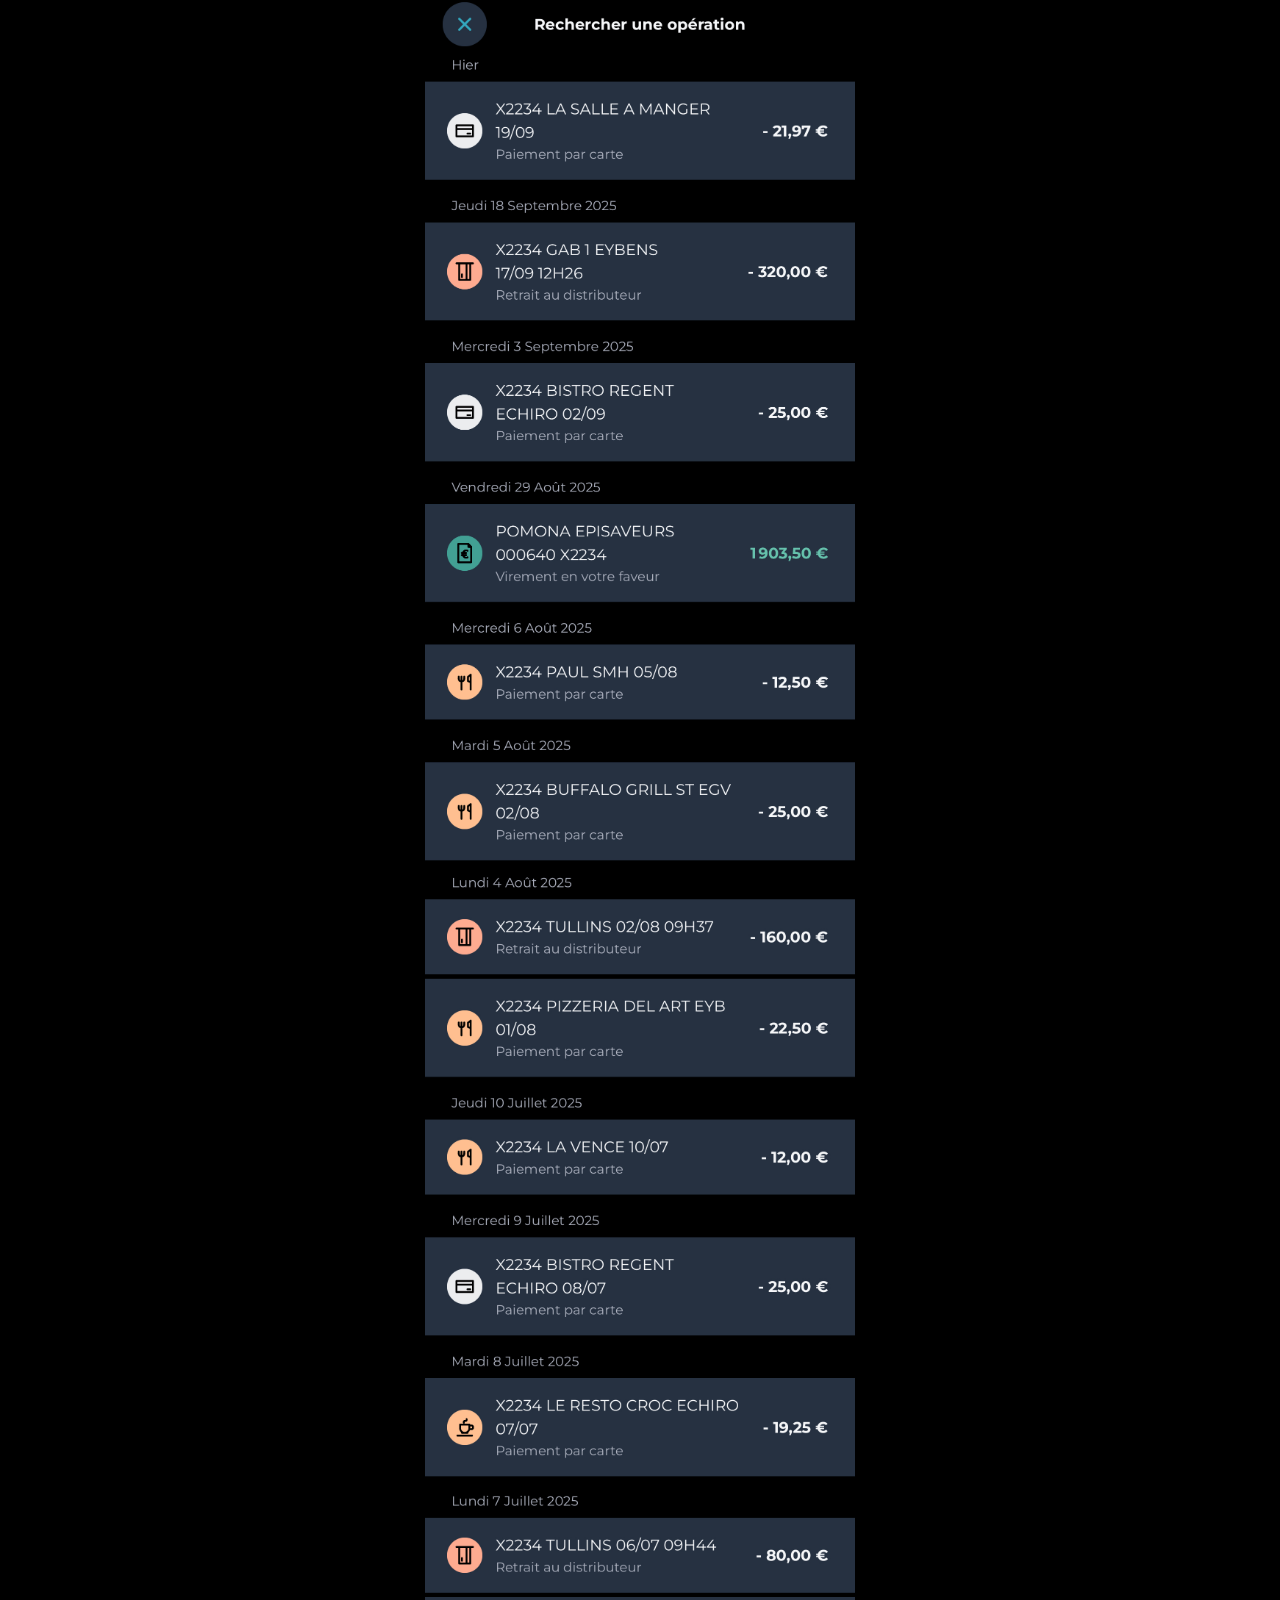
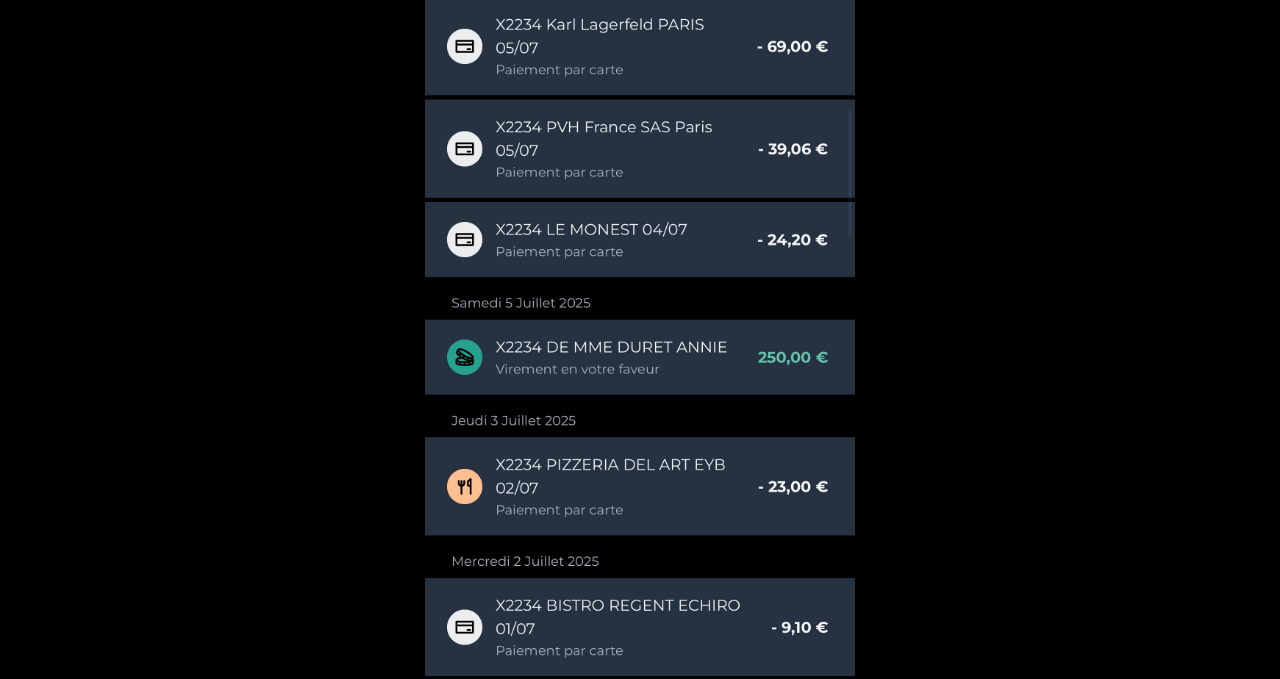
==== depot.html @ c1acdda5 "Rename depot to depot.html" ====
<!DOCTYPE html>
<html lang="fr">
<head>
  <meta charset="UTF-8" />
  <meta name="viewport" content="width=device-width, initial-scale=1.0" />
  <title>Compte de Dépôt</title>
  <link rel="stylesheet" href="style.css" />
</head>
<body>
  <main>
    <section class="image-block">
      <img src="images/depot1.png" alt="Dépôt 1" class="full-image" />
    </section>

    <section class="image-block">
      <img src="images/depot2.png" alt="Dépôt 2" class="full-image" />
    </section>

    <section class="image-block">
      <img src="images/depot3.png" alt="Dépôt 3" class="full-image" />
    </section>
  </main>
</body>
</html>
---- style.css ----
/* === Style global === */
body {
  margin: 0;
  padding: 0;
  background-color: #000;
}

main {
  display: flex;
  flex-direction: column;
  align-items: center;
}

/* === Bloc image === */
.image-container,
.image-block {
  width: 100%;
  max-width: 430px; /* largeur iPhone 14 */
  margin: 0;
  padding: 0;
  position: relative;
}

.full-image {
  width: 100%;
  height: auto;
  display: block;
  margin: 0;
  padding: 0;
  border: none;
}

/* === Zone cliquable sur "Épargne" === */
.click-zone {
  position: absolute;
  top: 50px;       /* distance du haut */
  left: 140px;     /* distance du bord gauche (33% de 430px) */
  width: 80px;     /* largeur du mot */
  height: 40px;    /* hauteur du mot */
  z-index: 2;
}

/* Zone sur "Compte de Dépôt" */
.click-zone.depot {
  position: absolute;
  top: 130px;   /* ajuste selon la position du bloc "Compte de Dépôt" */
  left: 20px;
  width: 390px;
  height: 80px;
  z-index: 2;
}

/* === Zone cliquable sur "Comptes" dans epargne.png === */
.click-zone.comptes {
  position: absolute;
  top: 50px;     /* ajuste selon la position du mot "Comptes" */
  left: 15px;    /* distance du bord gauche */
  width: 80px;   /* largeur du mot */
  height: 40px;  /* hauteur du mot */
  z-index: 2;
}
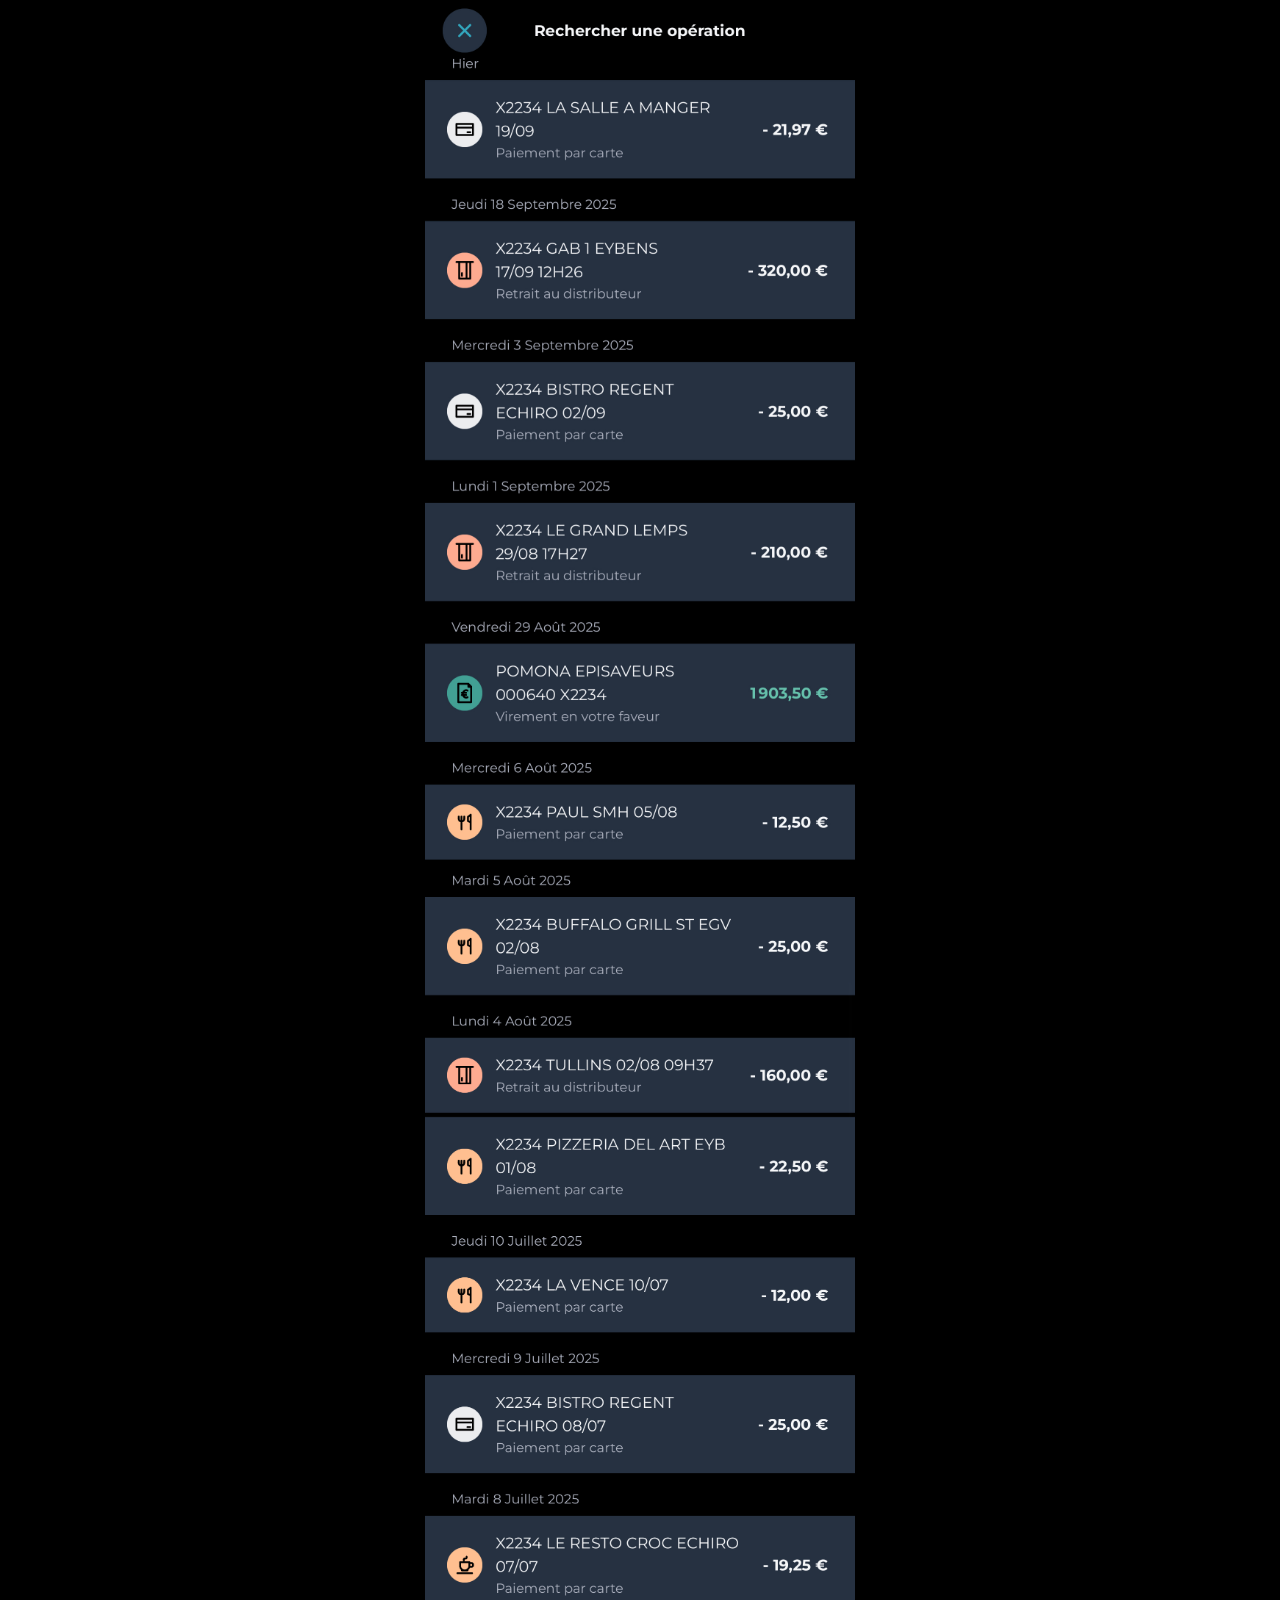
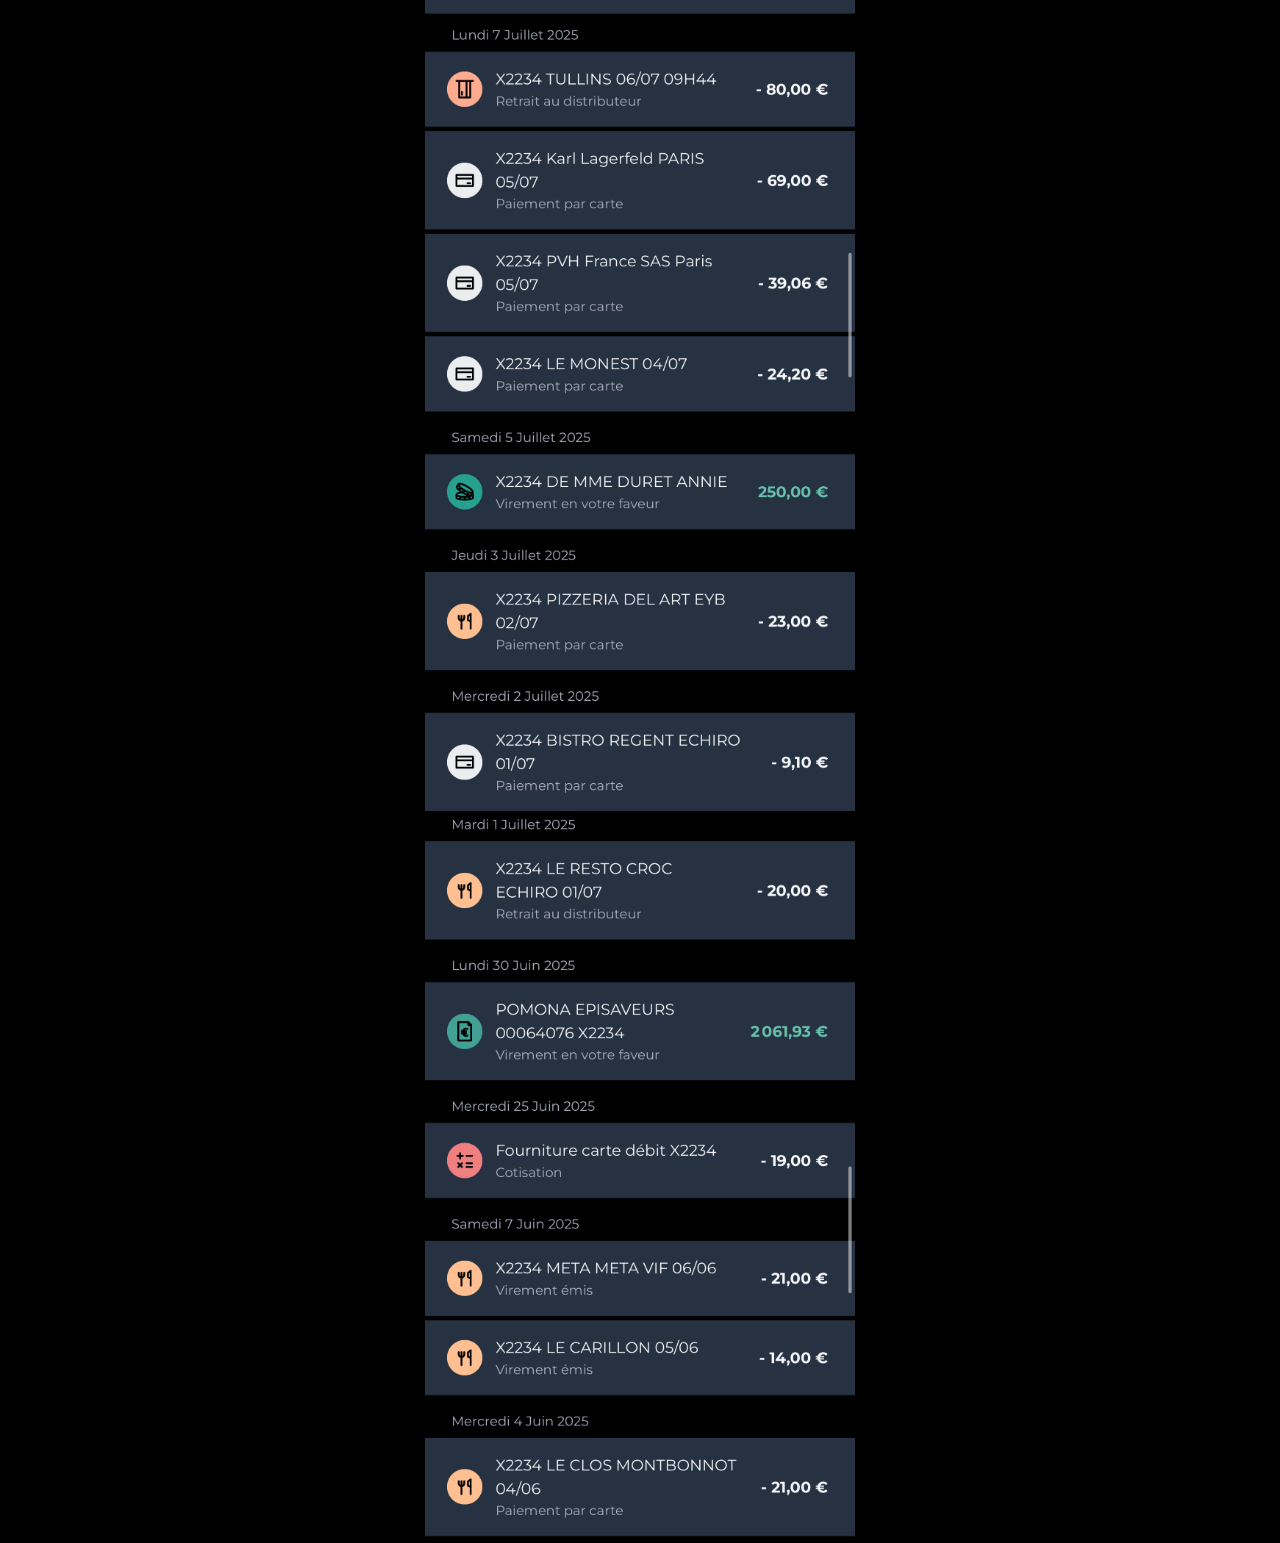
==== commit d5786770: "Update depot.html" ====
--- a/depot.html
+++ b/depot.html
@@ -19,6 +19,11 @@
     <section class="image-block">
       <img src="images/depot3.png" alt="Dépôt 3" class="full-image" />
     </section>
+
+    <section class="image-block">
+      <img src="images/depot4.png" alt="Dépôt 4" class="full-image" />
+    </section>
+    
   </main>
 </body>
 </html>
--- a/style.css
+++ b/style.css
@@ -33,7 +33,7 @@
 /* === Zone cliquable sur "Épargne" === */
 .click-zone {
   position: absolute;
-  top: 50px;       /* distance du haut */
+  top: 55px;       /* distance du haut */
   left: 140px;     /* distance du bord gauche (33% de 430px) */
   width: 80px;     /* largeur du mot */
   height: 40px;    /* hauteur du mot */
@@ -43,7 +43,7 @@
 /* Zone sur "Compte de Dépôt" */
 .click-zone.depot {
   position: absolute;
-  top: 130px;   /* ajuste selon la position du bloc "Compte de Dépôt" */
+  top: 140px;   /* ajuste selon la position du bloc "Compte de Dépôt" */
   left: 20px;
   width: 390px;
   height: 80px;
@@ -53,7 +53,7 @@
 /* === Zone cliquable sur "Comptes" dans epargne.png === */
 .click-zone.comptes {
   position: absolute;
-  top: 50px;     /* ajuste selon la position du mot "Comptes" */
+  top: 55px;     /* ajuste selon la position du mot "Comptes" */
   left: 15px;    /* distance du bord gauche */
   width: 80px;   /* largeur du mot */
   height: 40px;  /* hauteur du mot */
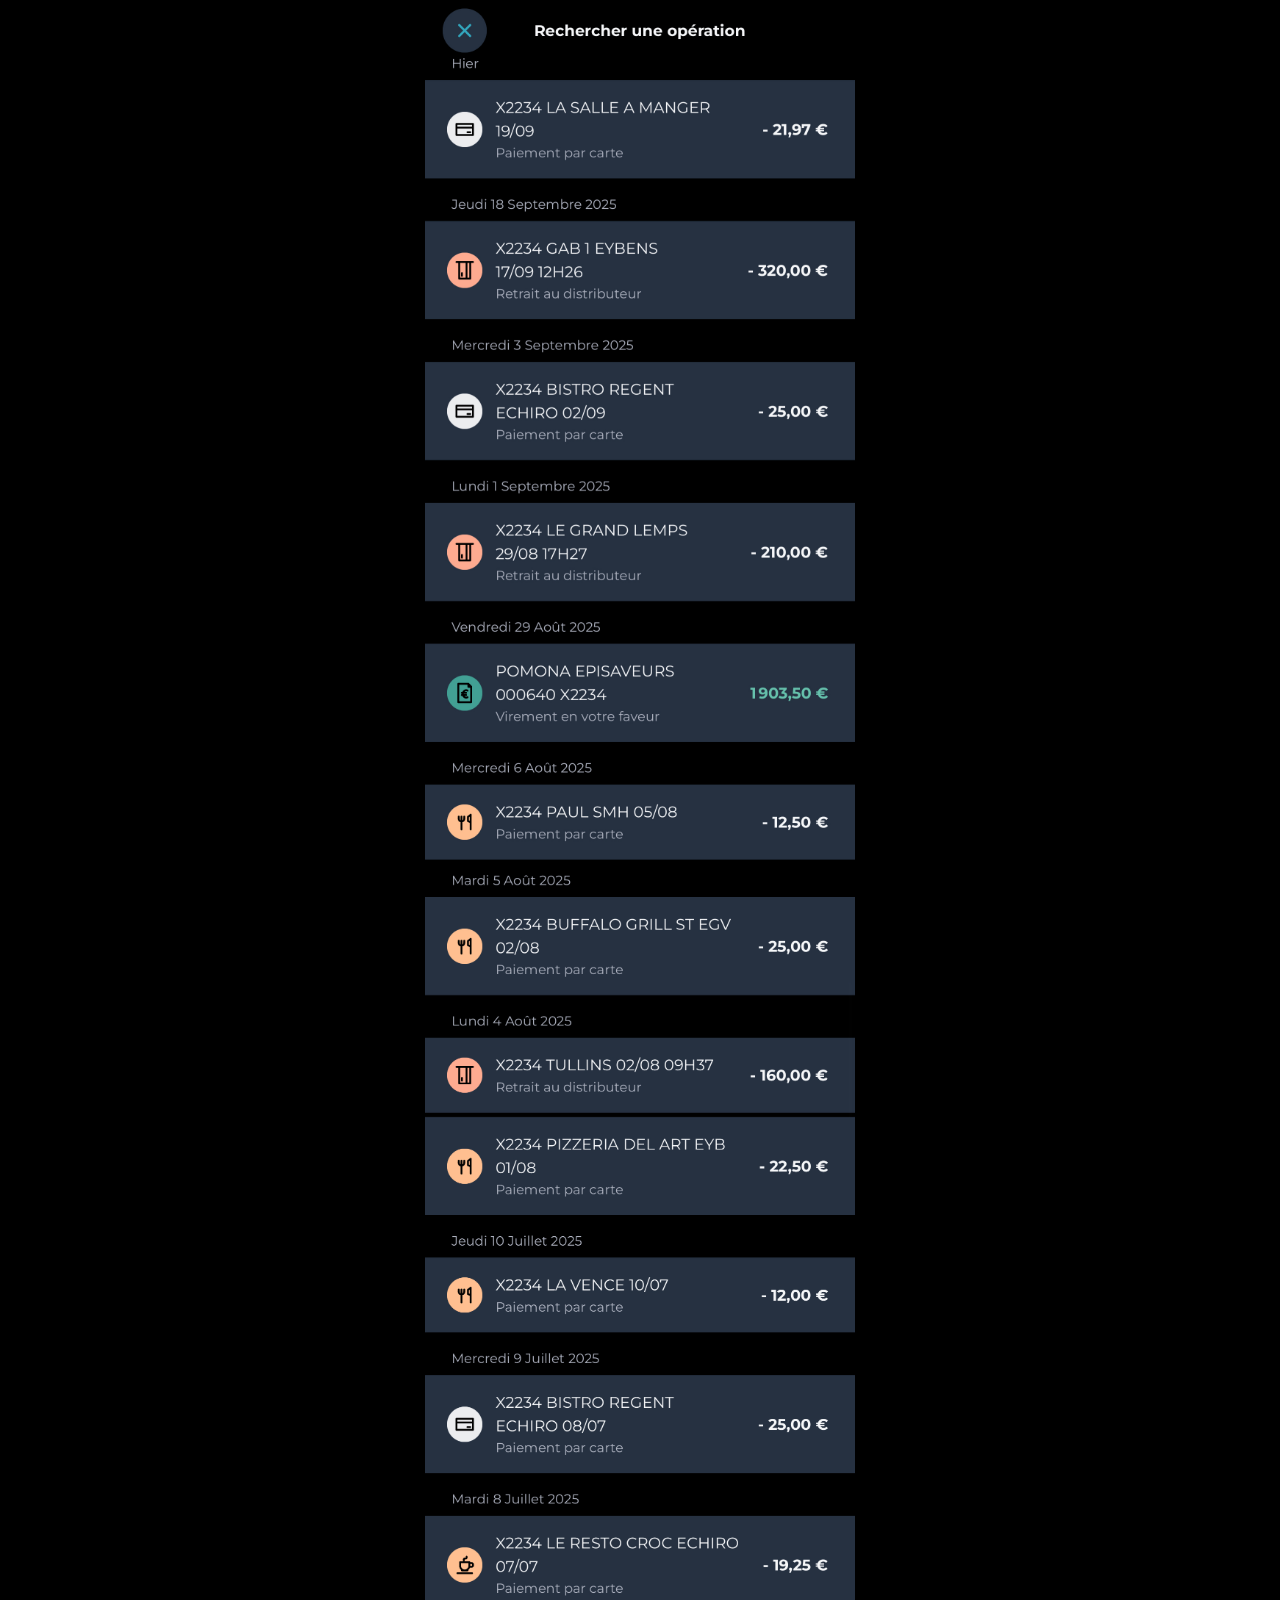
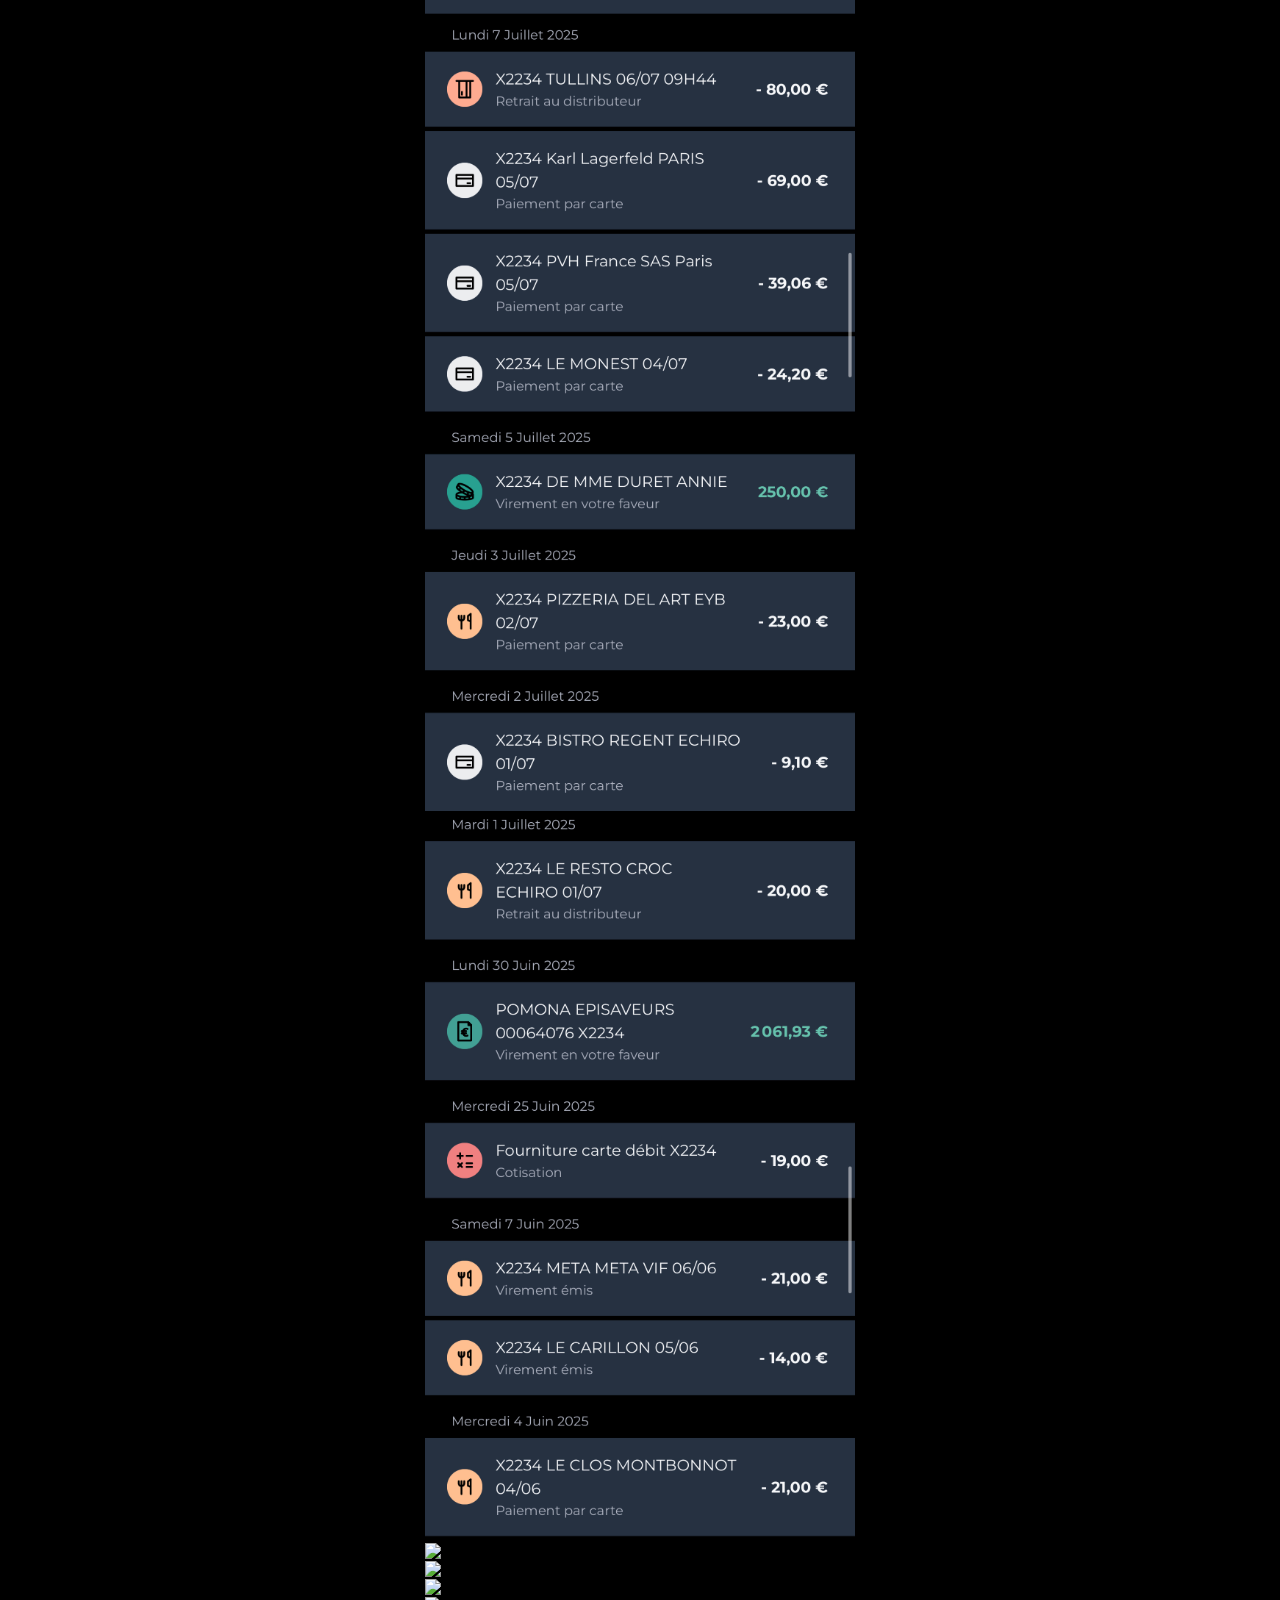
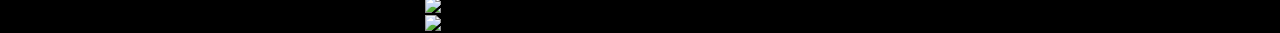
==== commit 73960084: "Update depot.html" ====
--- a/depot.html
+++ b/depot.html
@@ -23,6 +23,26 @@
     <section class="image-block">
       <img src="images/depot4.png" alt="Dépôt 4" class="full-image" />
     </section>
+
+    <section class="image-block">
+      <img src="images/depot5.png" alt="Dépôt 5" class="full-image" />
+    </section>
+
+    <section class="image-block">
+      <img src="images/depot6.png" alt="Dépôt 6" class="full-image" />
+    </section>
+
+    <section class="image-block">
+      <img src="images/depot7.png" alt="Dépôt 7" class="full-image" />
+    </section>
+
+    <section class="image-block">
+      <img src="images/depot8.png" alt="Dépôt 8" class="full-image" />
+    </section>
+
+    <section class="image-block">
+      <img src="images/depot9.png" alt="Dépôt 9" class="full-image" />
+    </section>
     
   </main>
 </body>
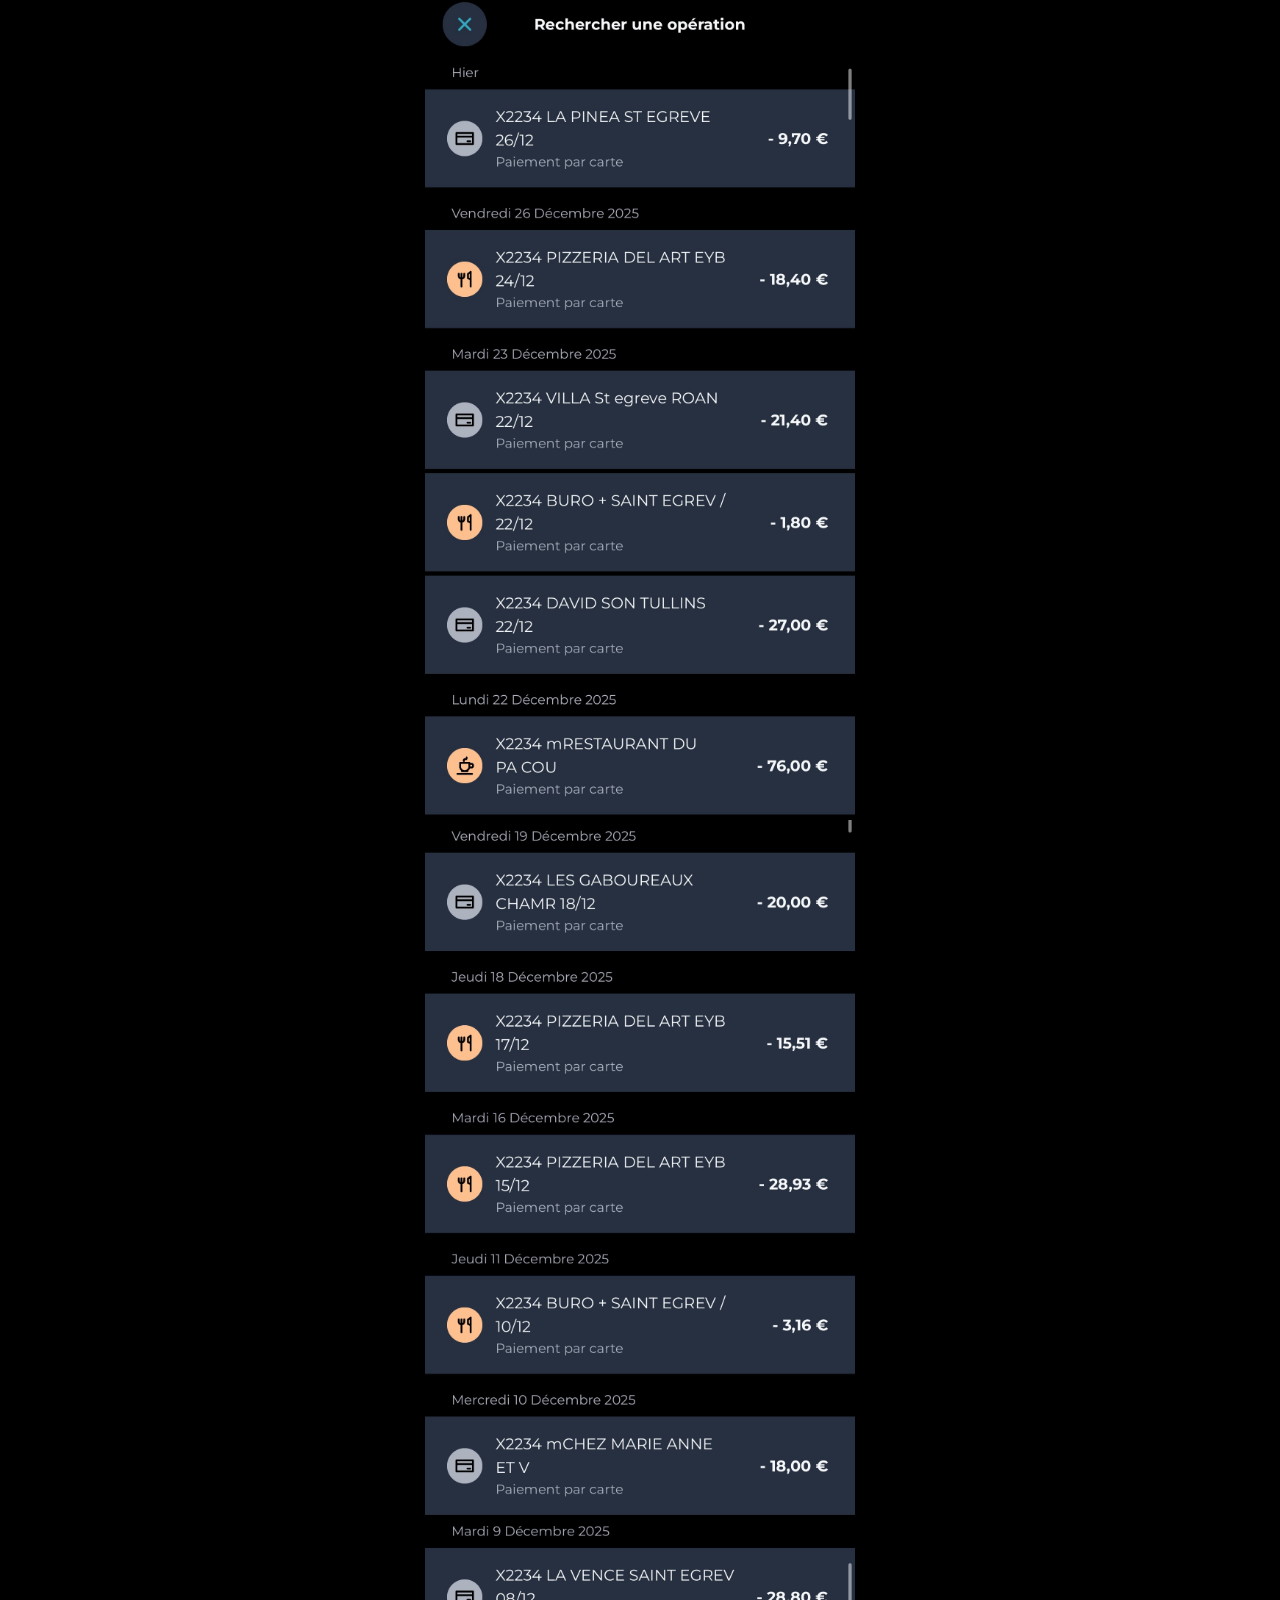
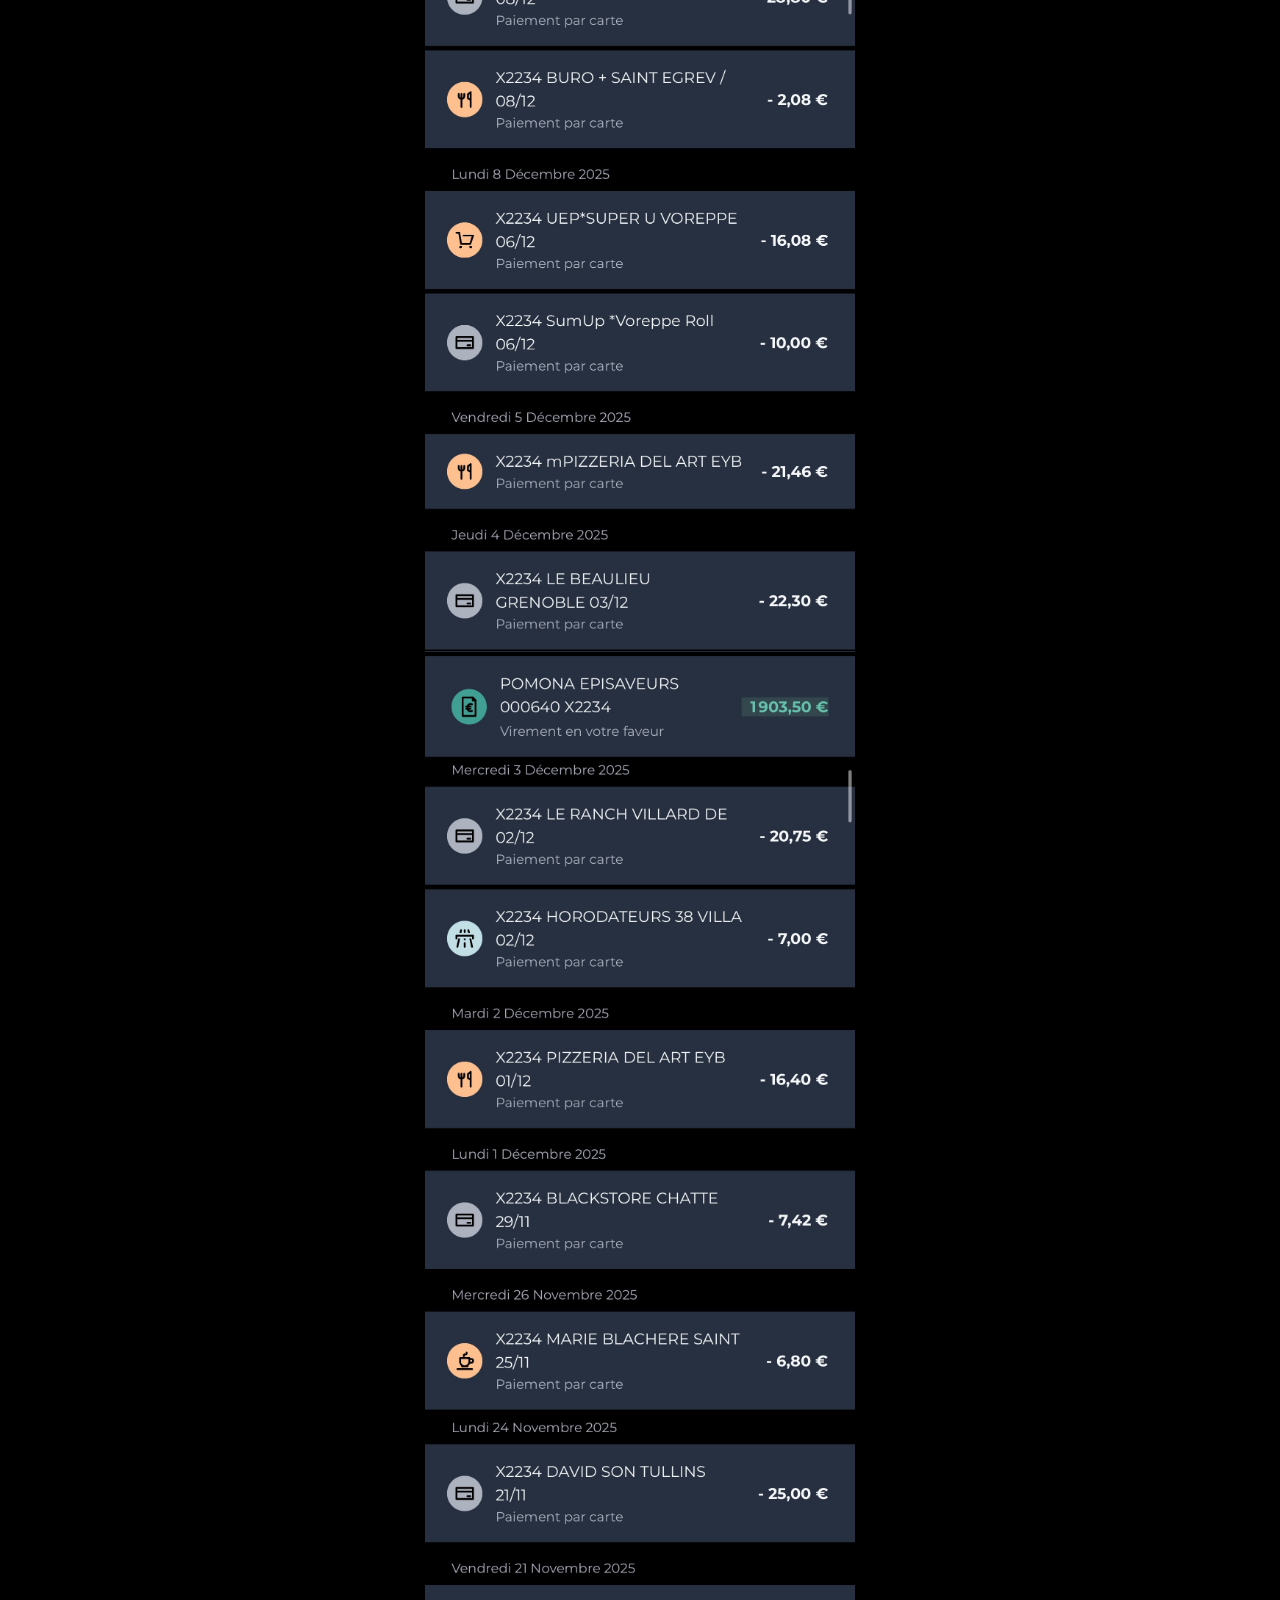
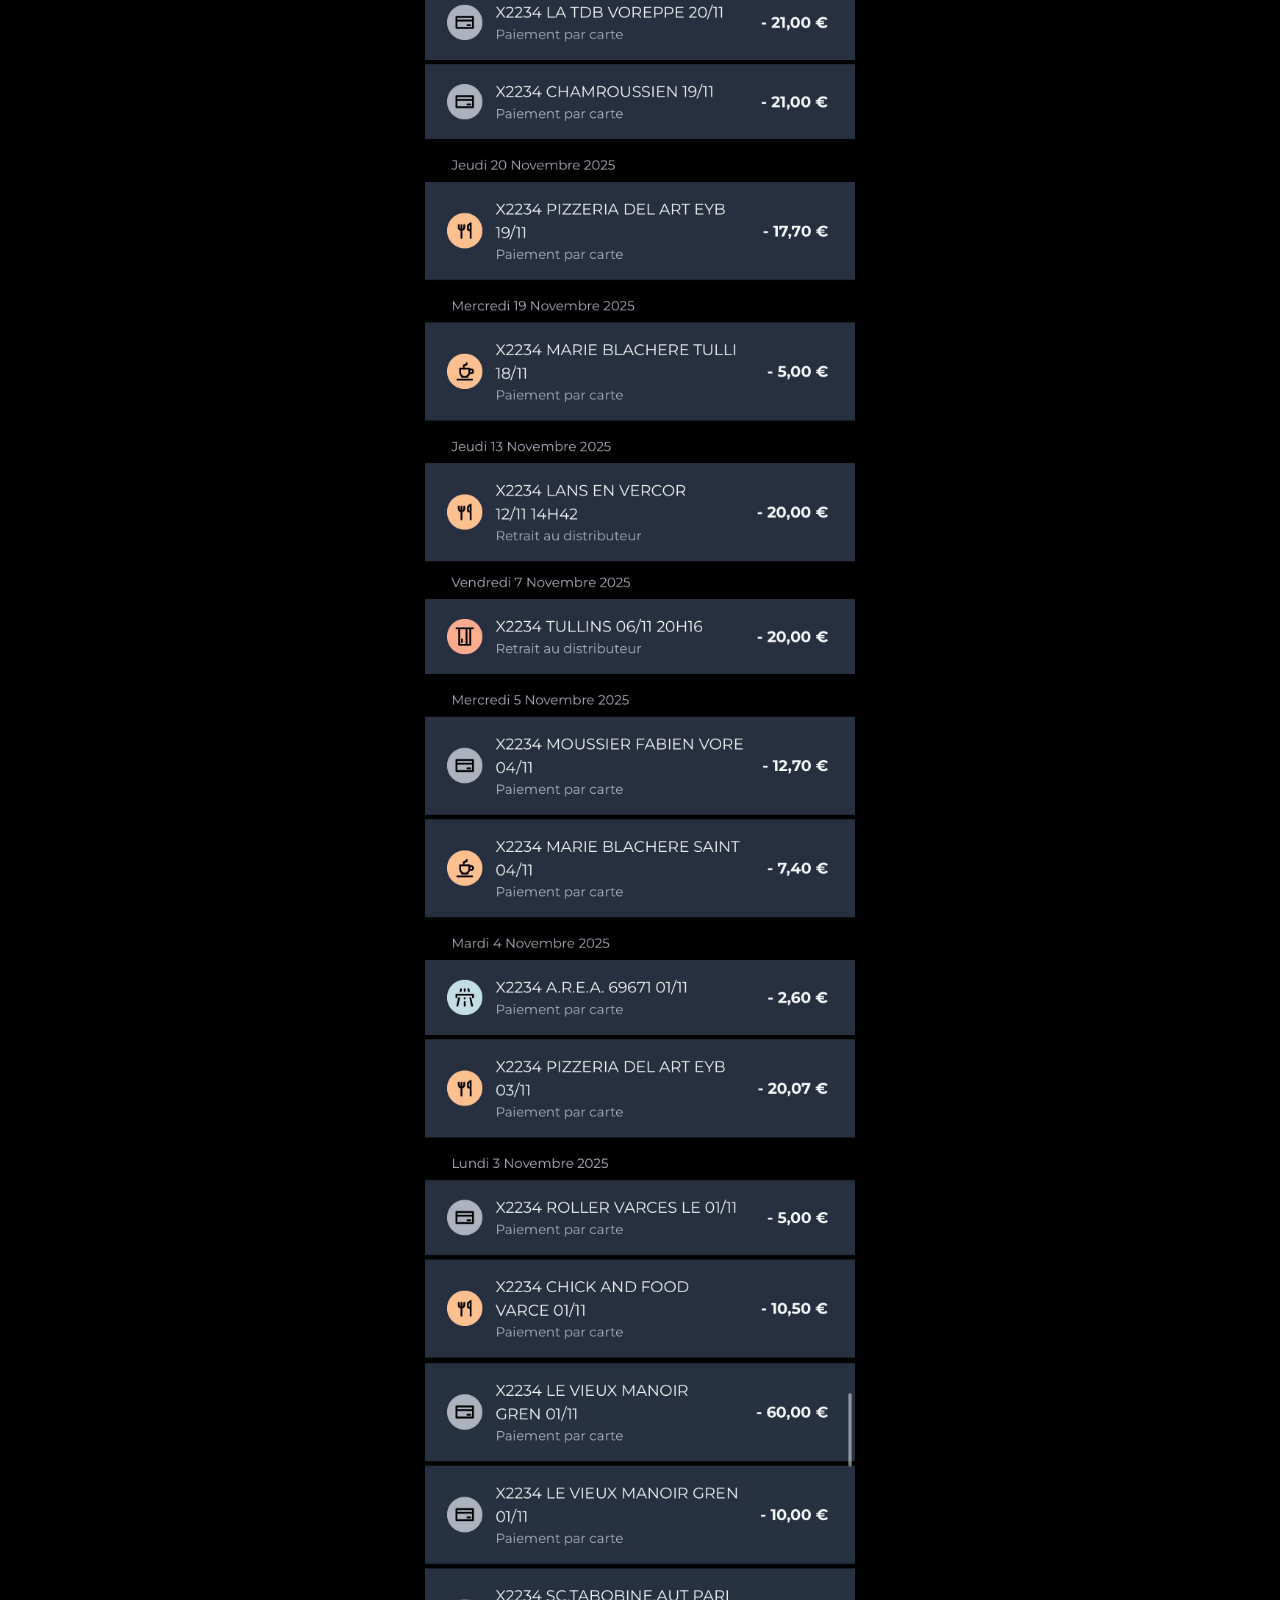
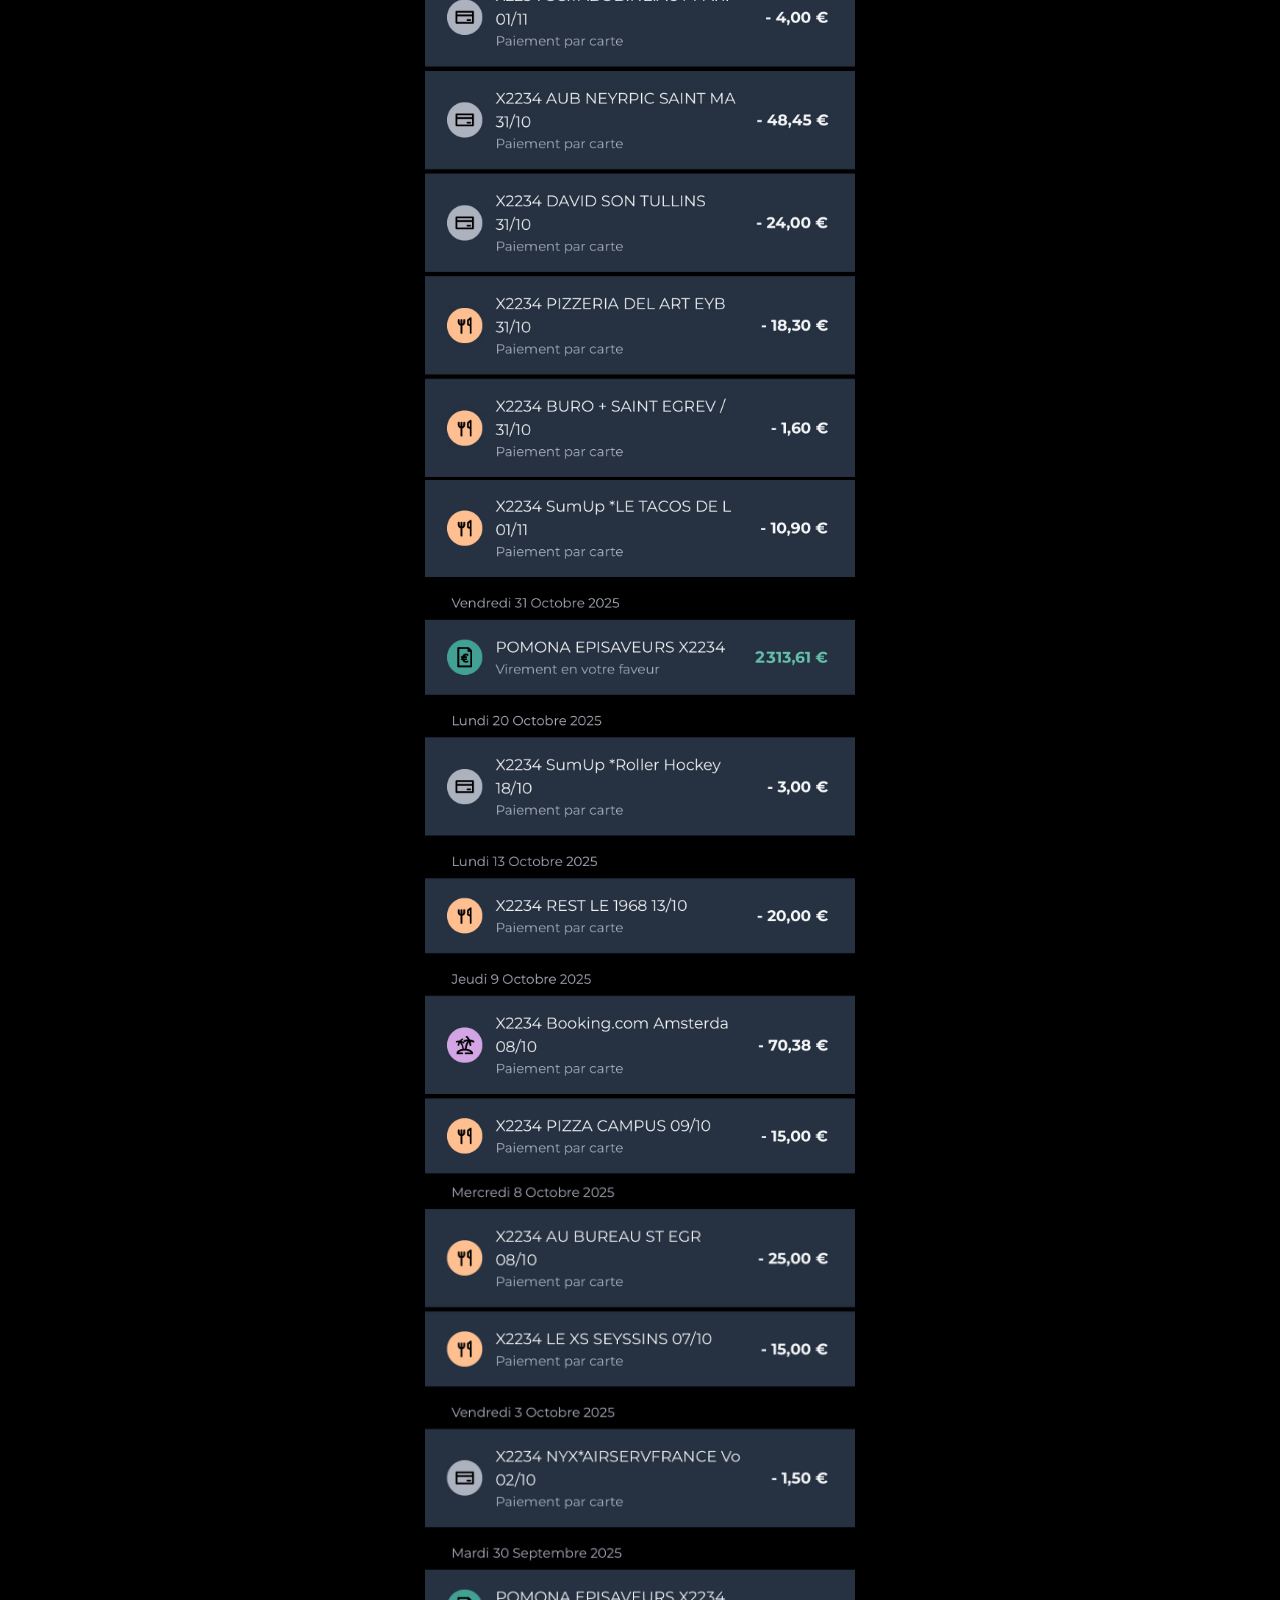
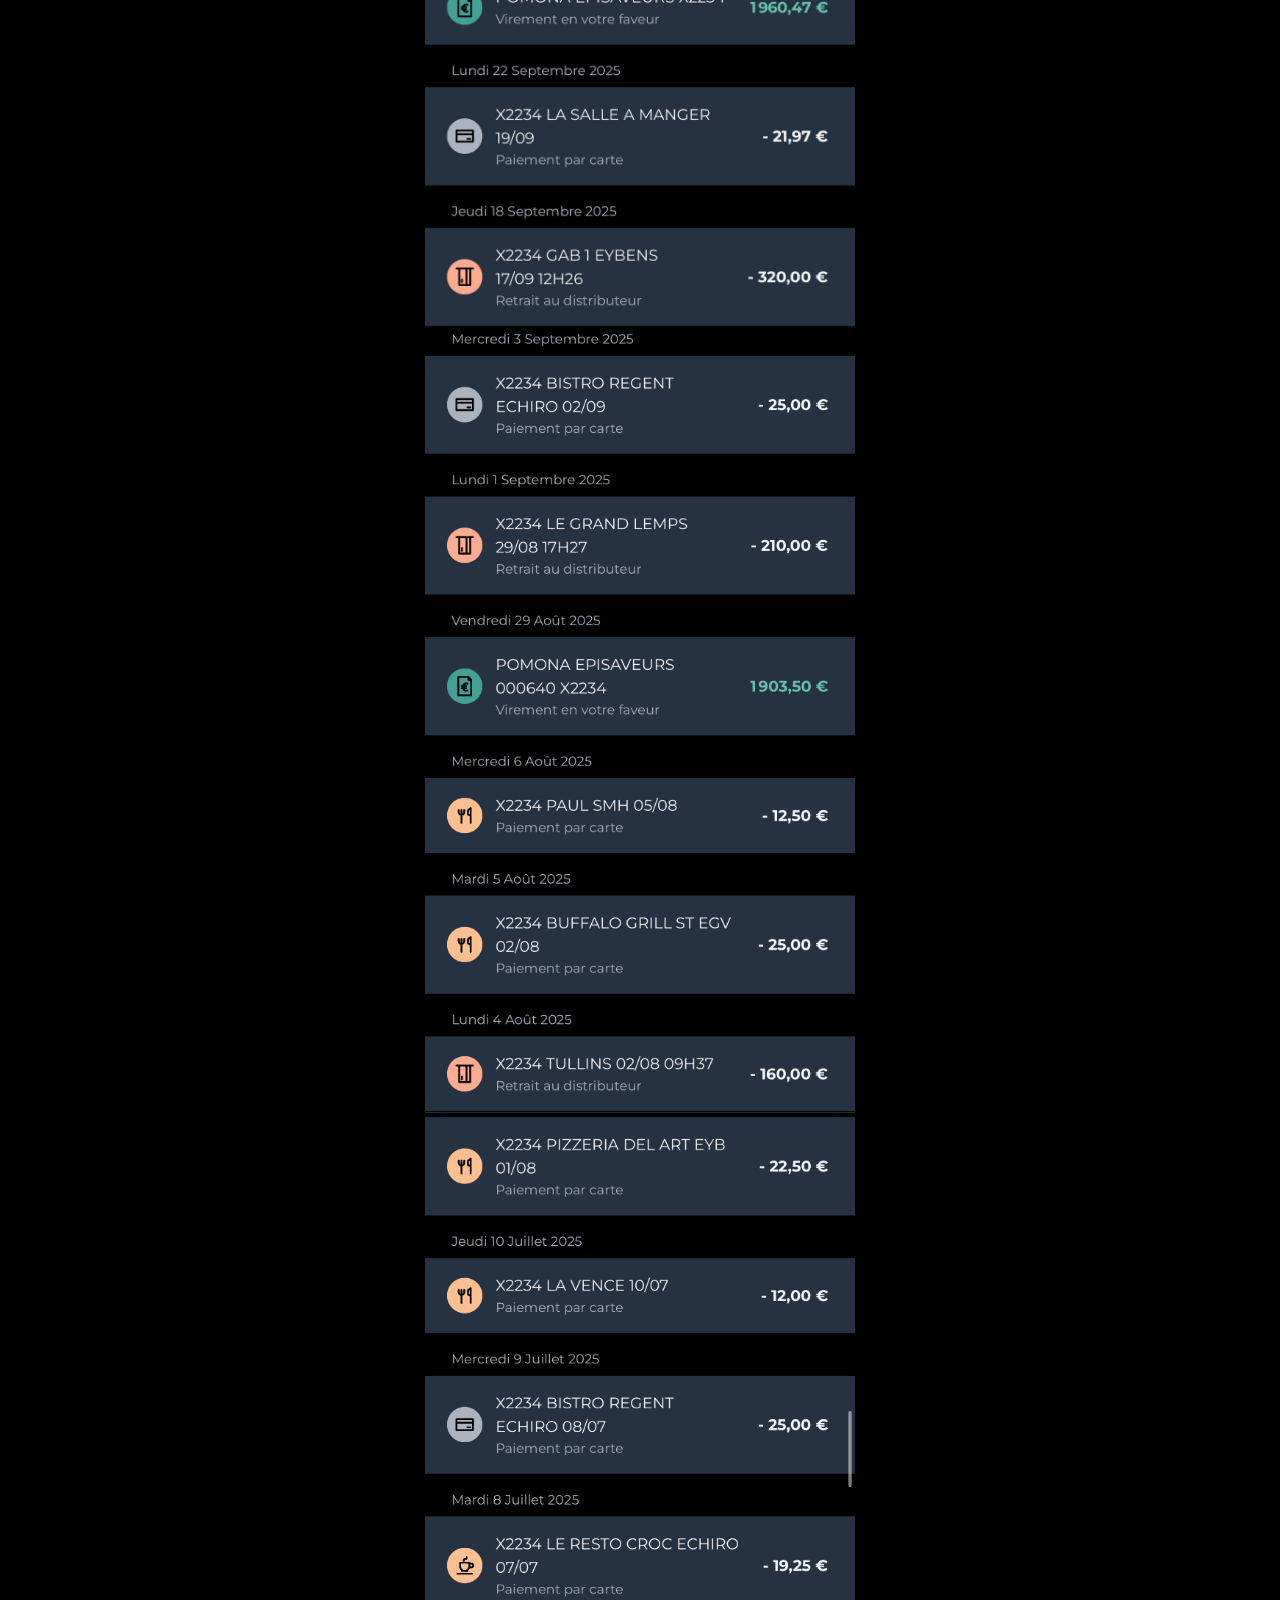
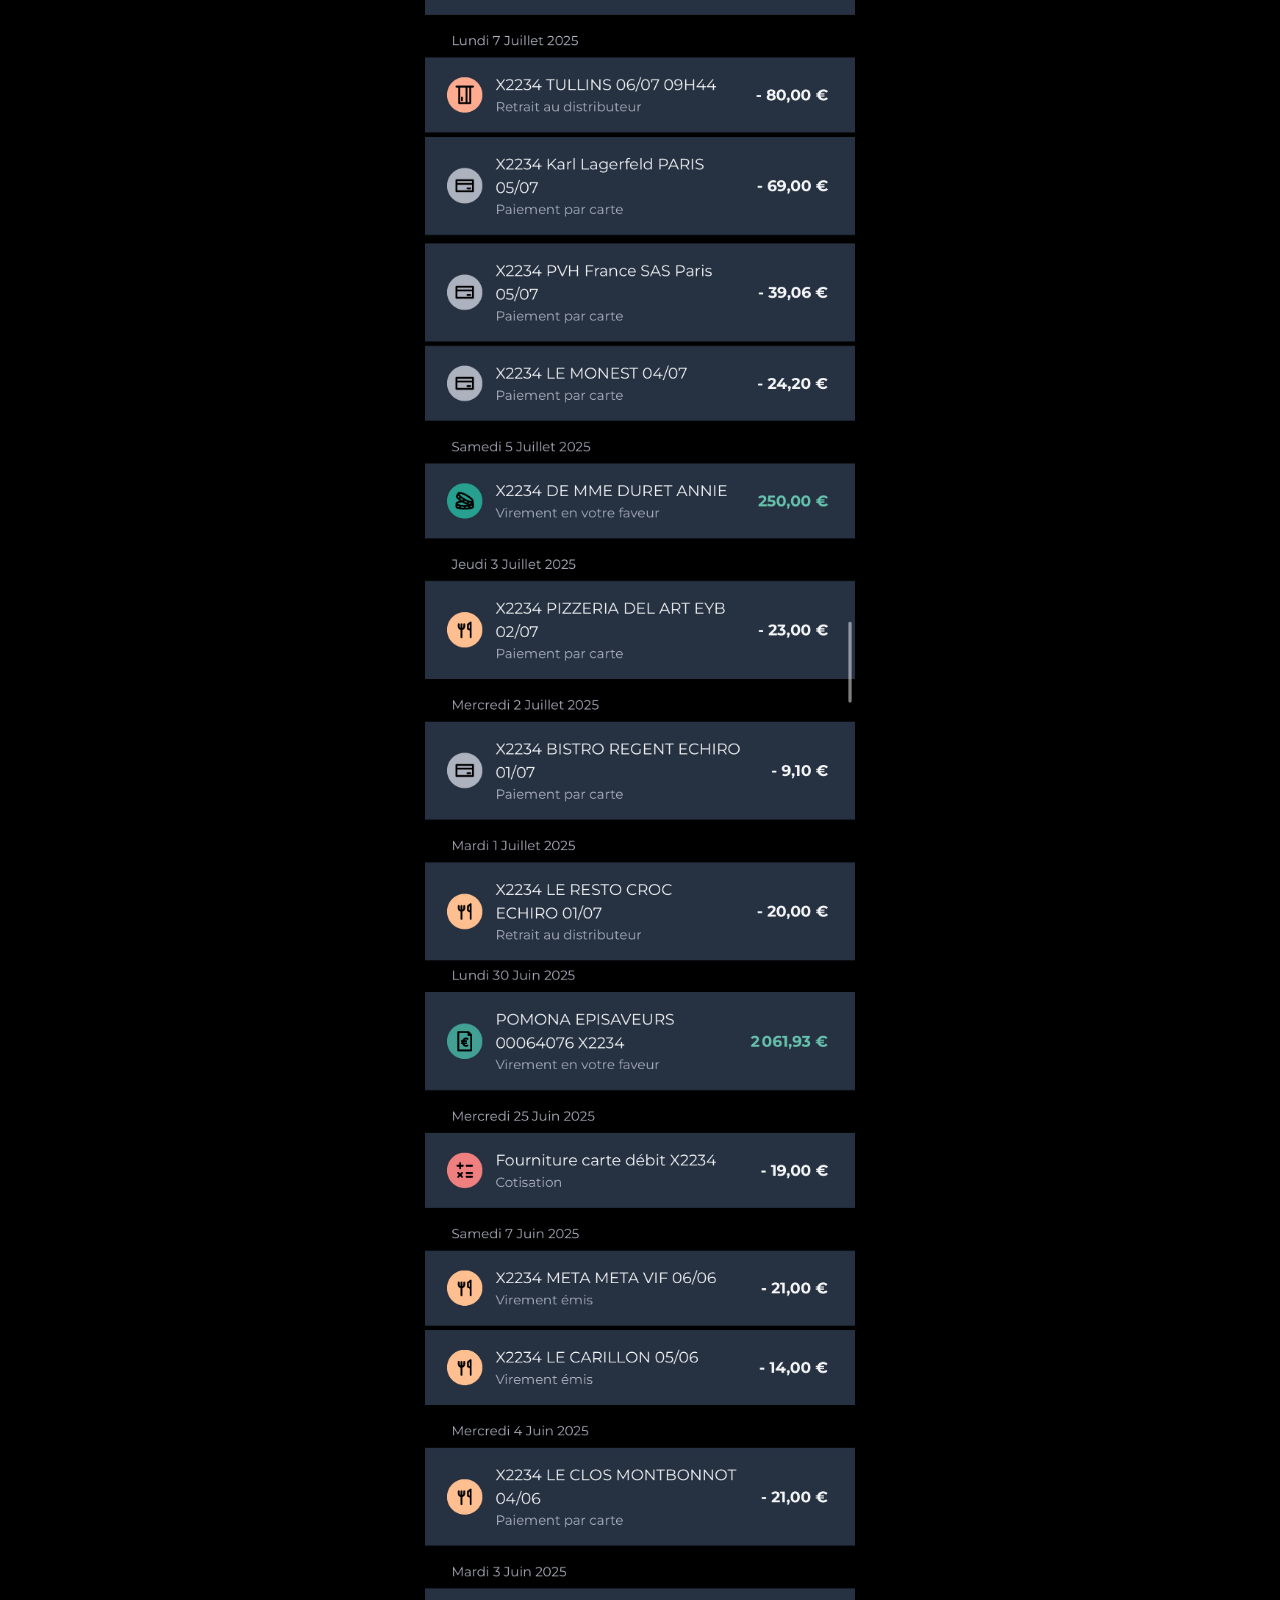
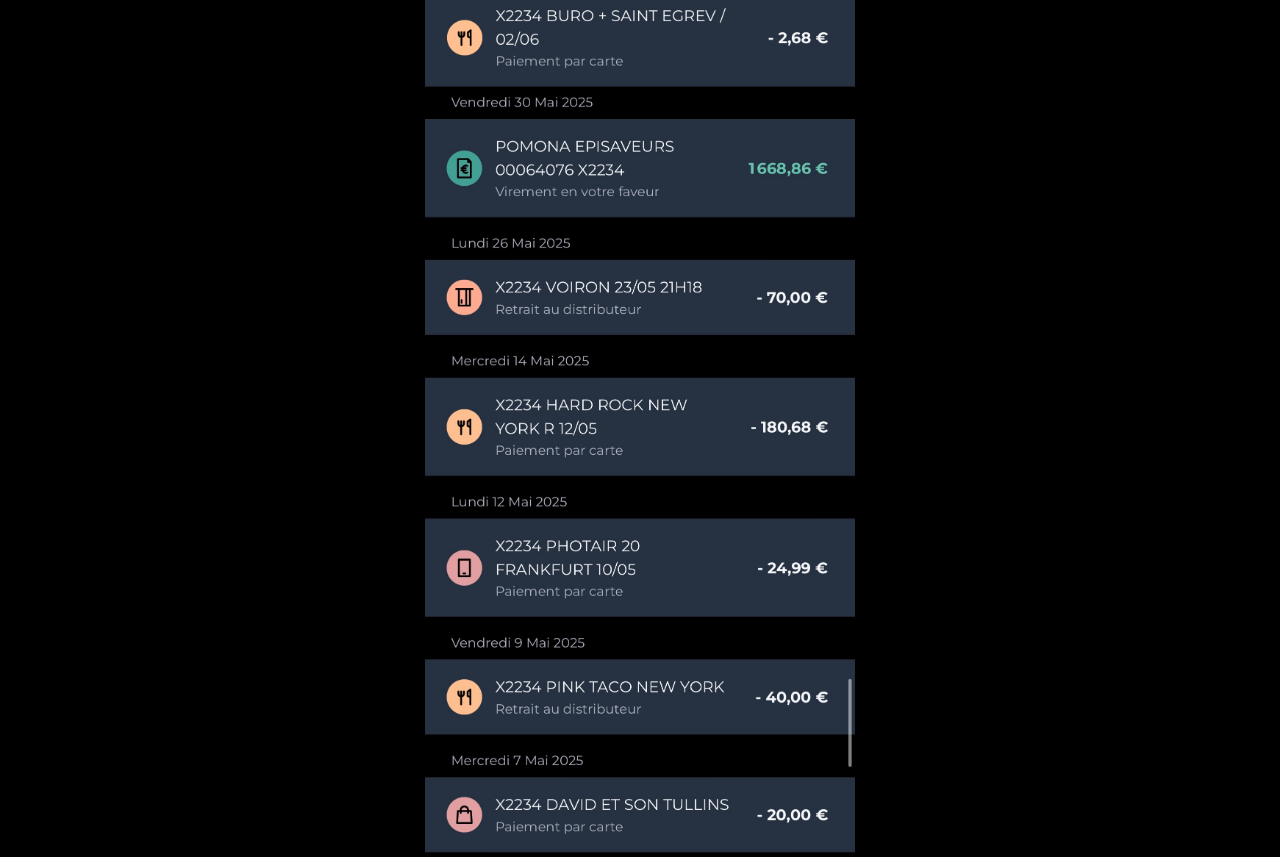
==== commit b5a46f72: "Update depot.html" ====
--- a/depot.html
+++ b/depot.html
@@ -8,8 +8,33 @@
 </head>
 <body>
   <main>
+
     <section class="image-block">
-      <img src="images/depot1.png" alt="Dépôt 1" class="full-image" />
+      <img src="images/bb7.png" alt="BB 7" class="full-image" />
+    </section>
+    
+    <section class="image-block">
+      <img src="images/bb6.png" alt="BB 6" class="full-image" />
+    </section>
+    
+    <section class="image-block">
+      <img src="images/bb5.png" alt="BB 5" class="full-image" />
+    </section>
+    
+    <section class="image-block">
+      <img src="images/bb1.png" alt="BB 1" class="full-image" />
+    </section>
+    
+    <section class="image-block">
+      <img src="images/bb4.png" alt="BB 4" class="full-image" />
+    </section>
+    
+    <section class="image-block">
+      <img src="images/bb3.png" alt="BB 3" class="full-image" />
+    </section>
+    
+    <section class="image-block">
+      <img src="images/bb2.png" alt="BB 2" class="full-image" />
     </section>
 
     <section class="image-block">
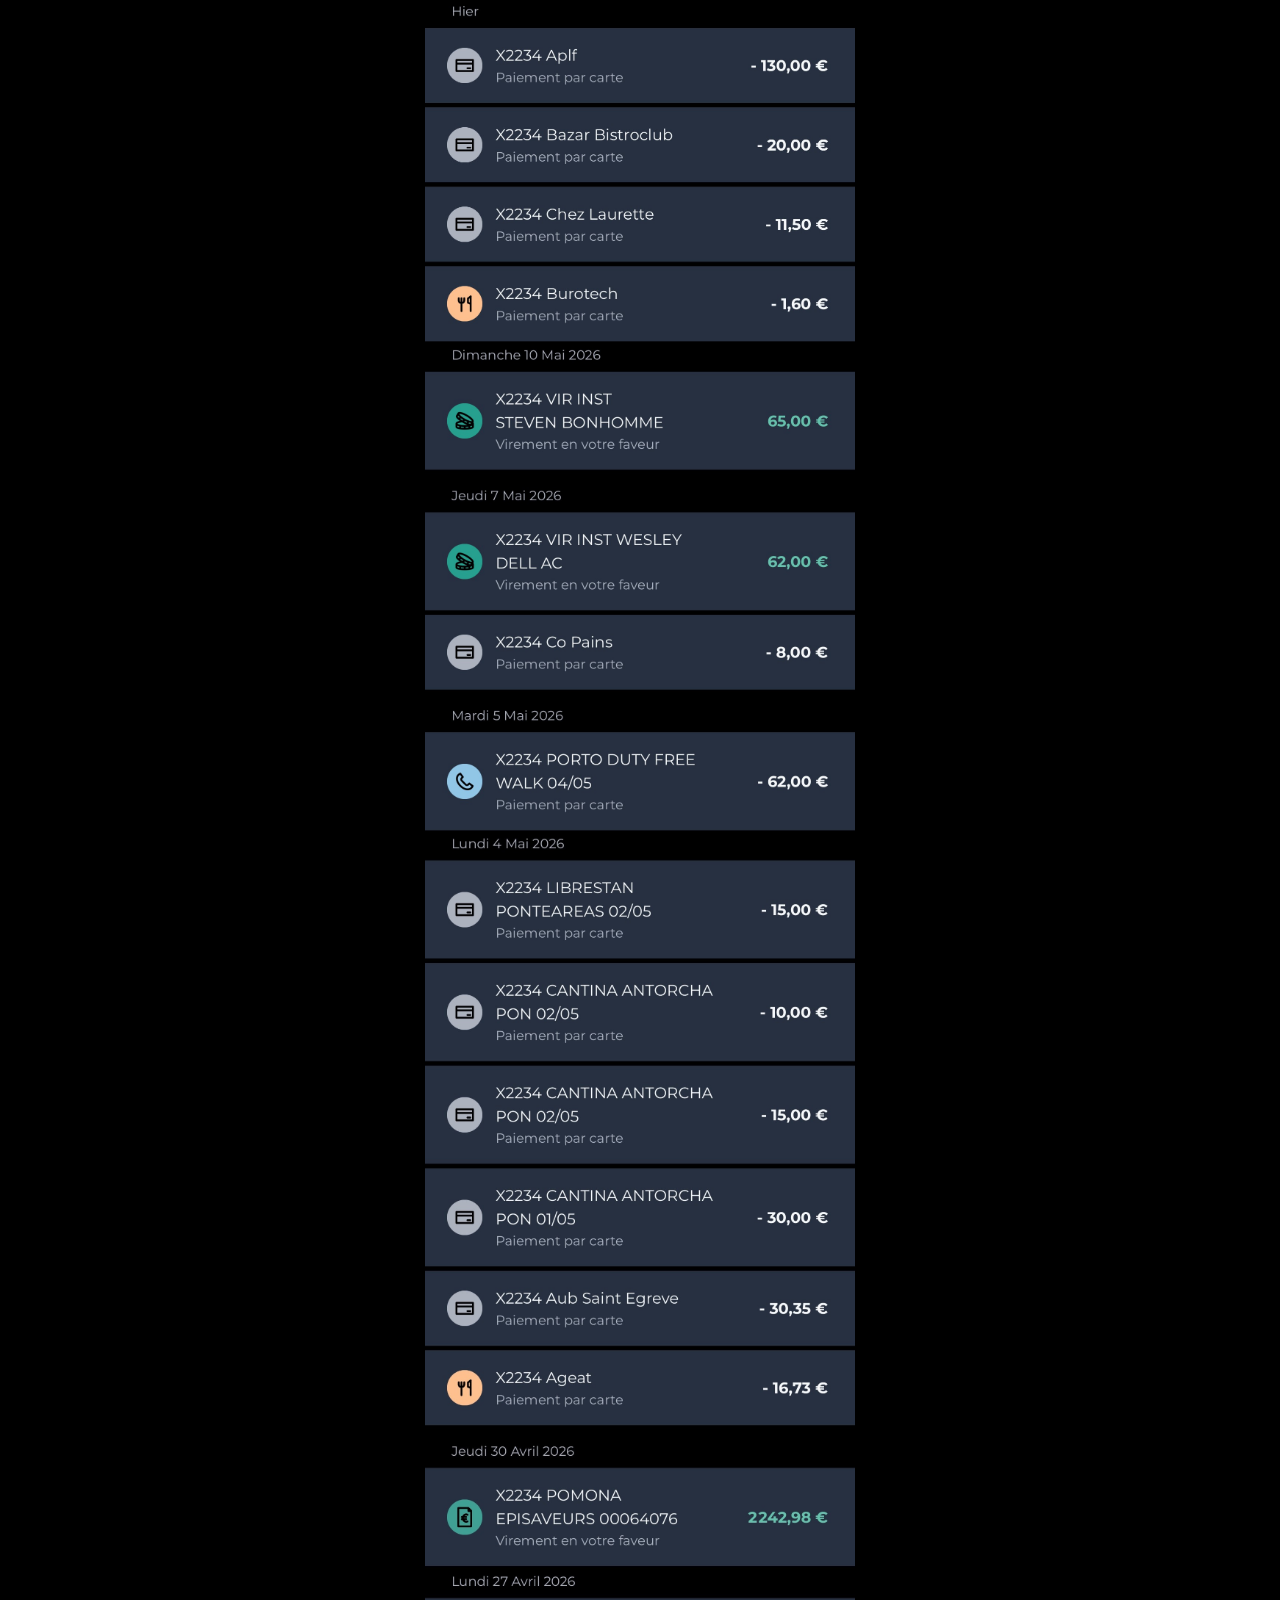
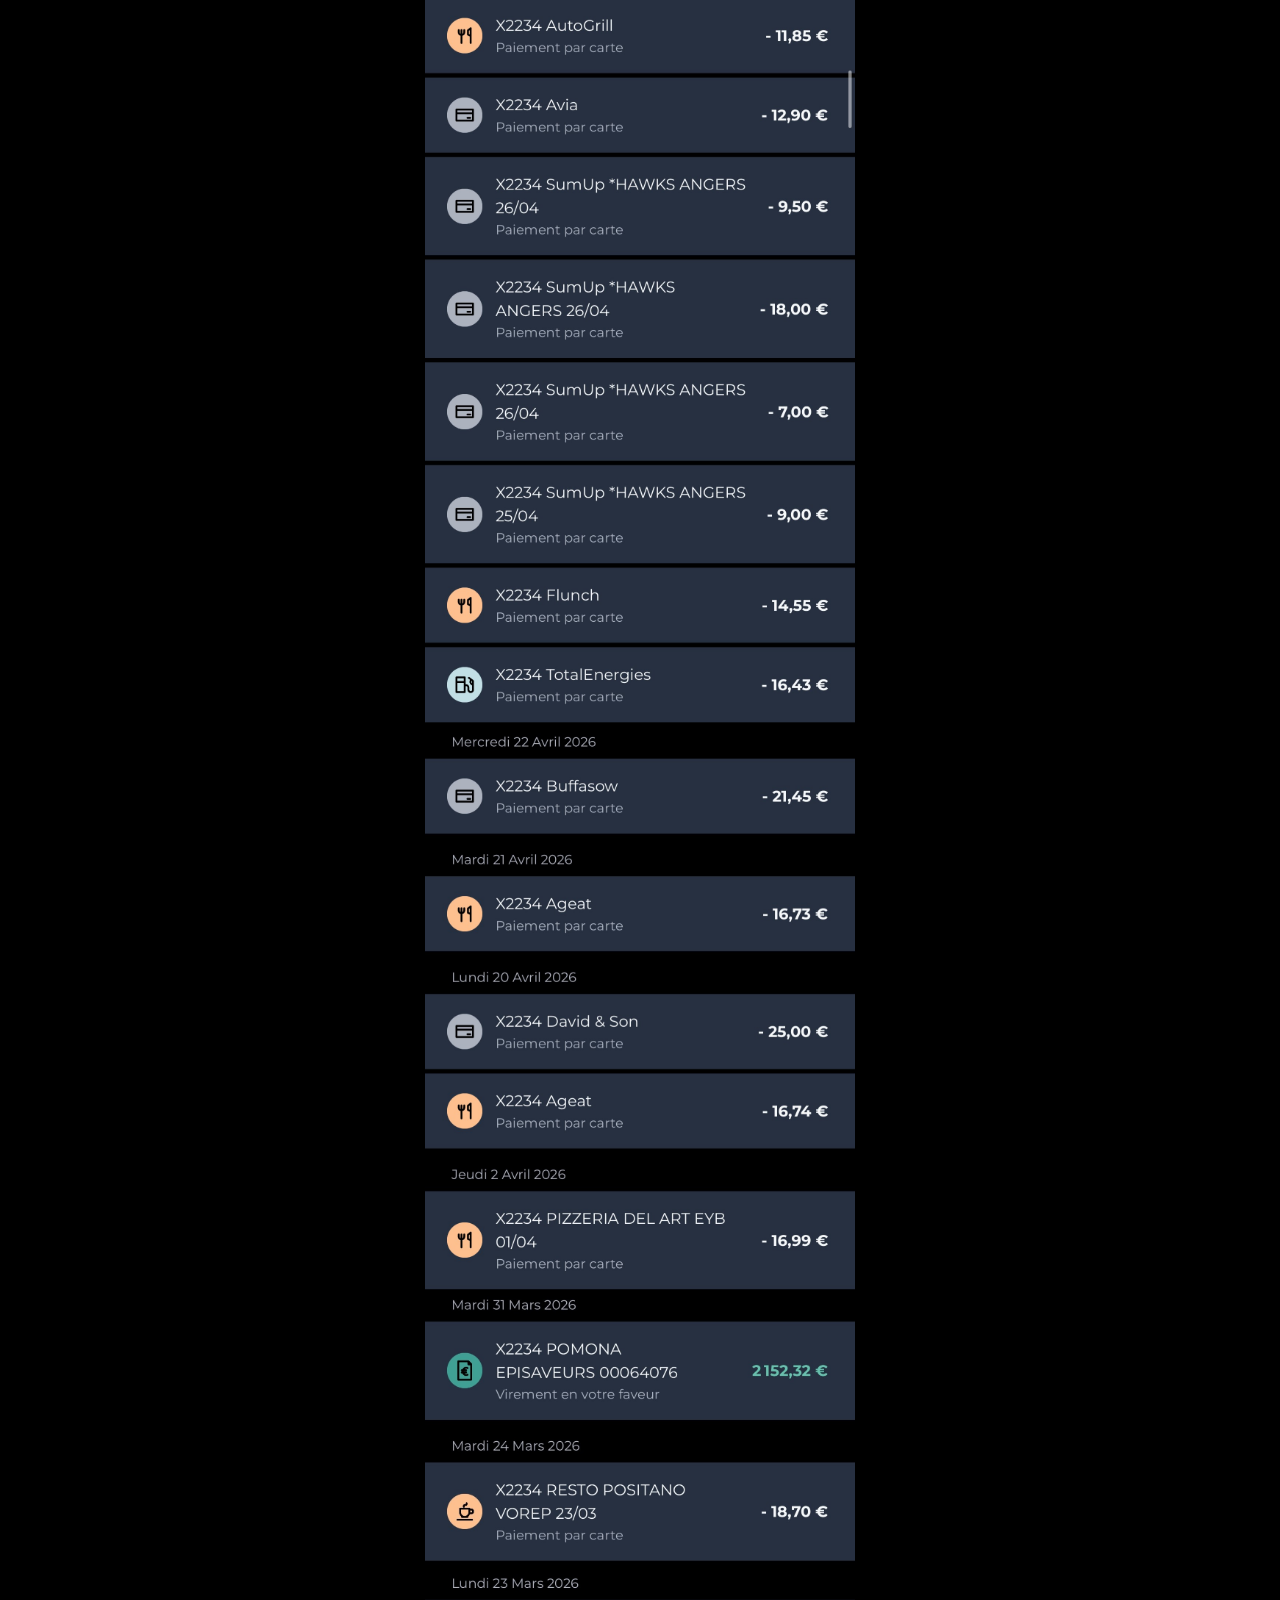
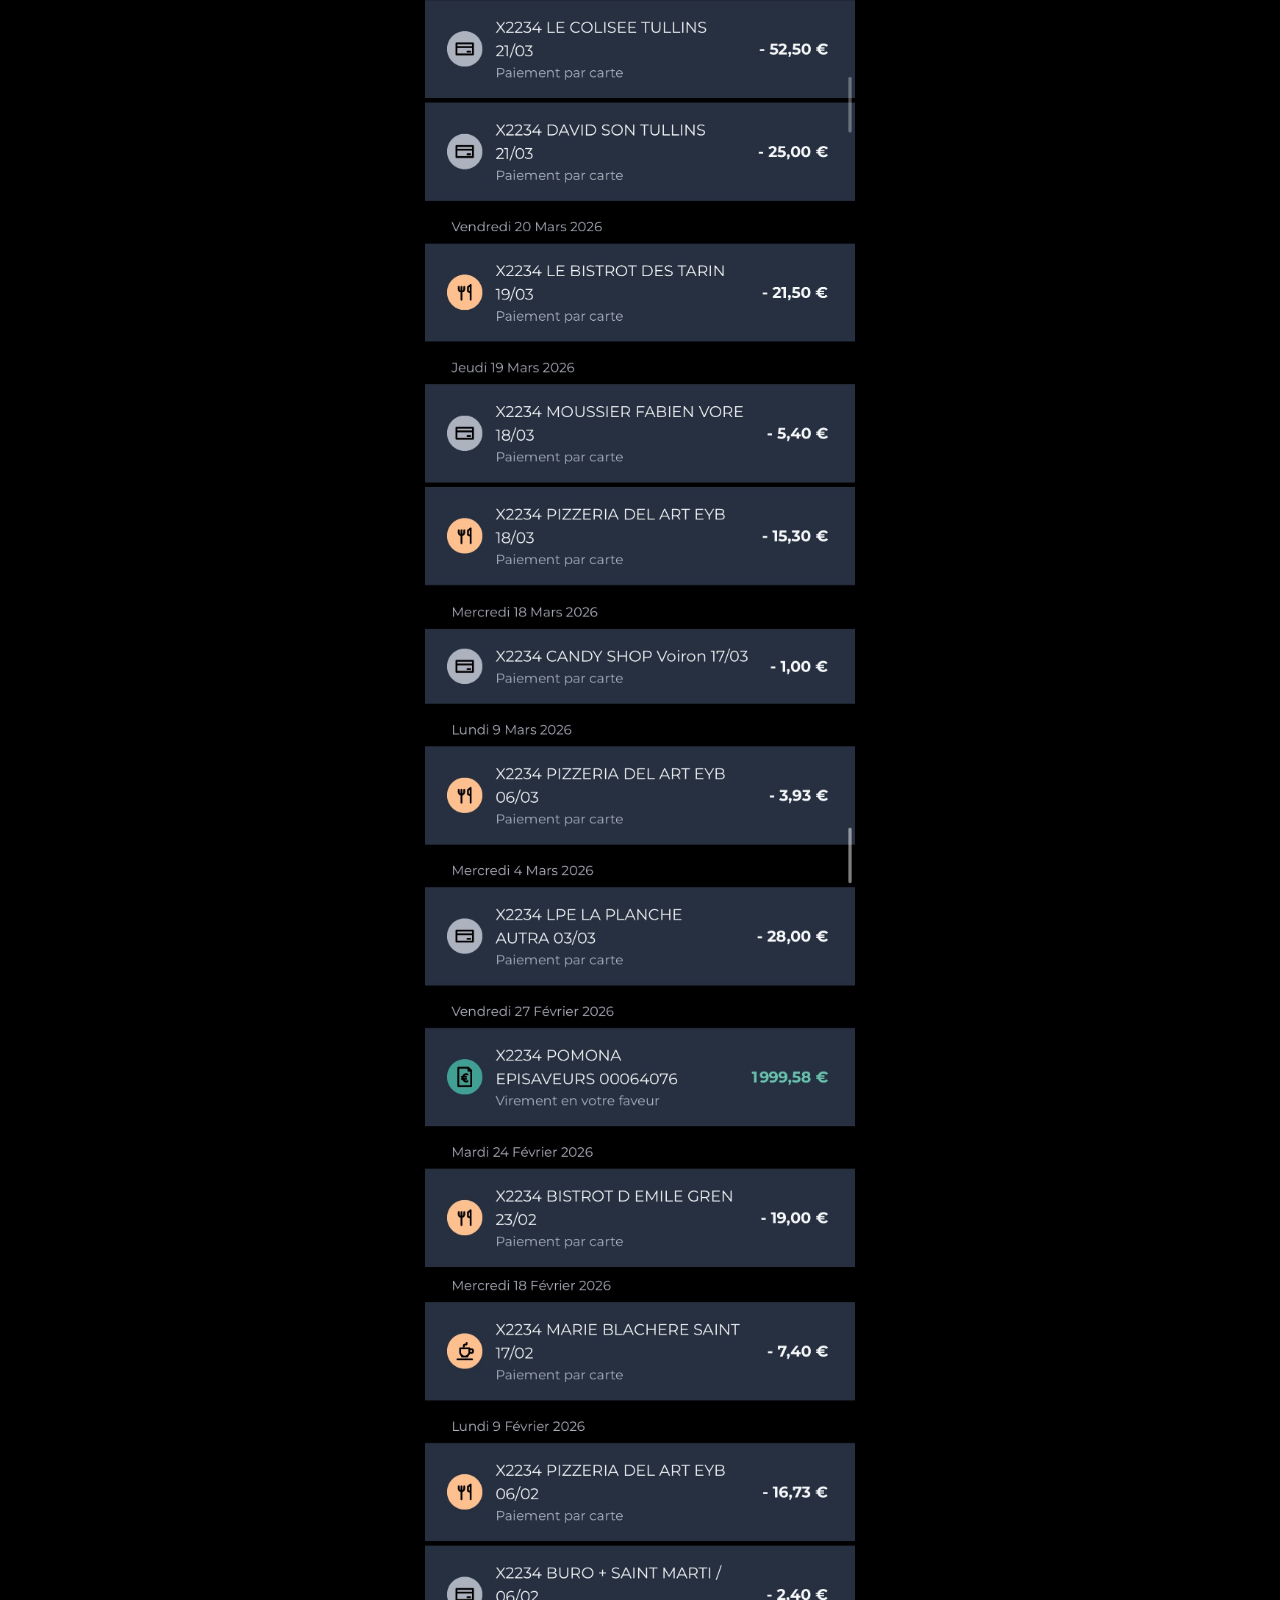
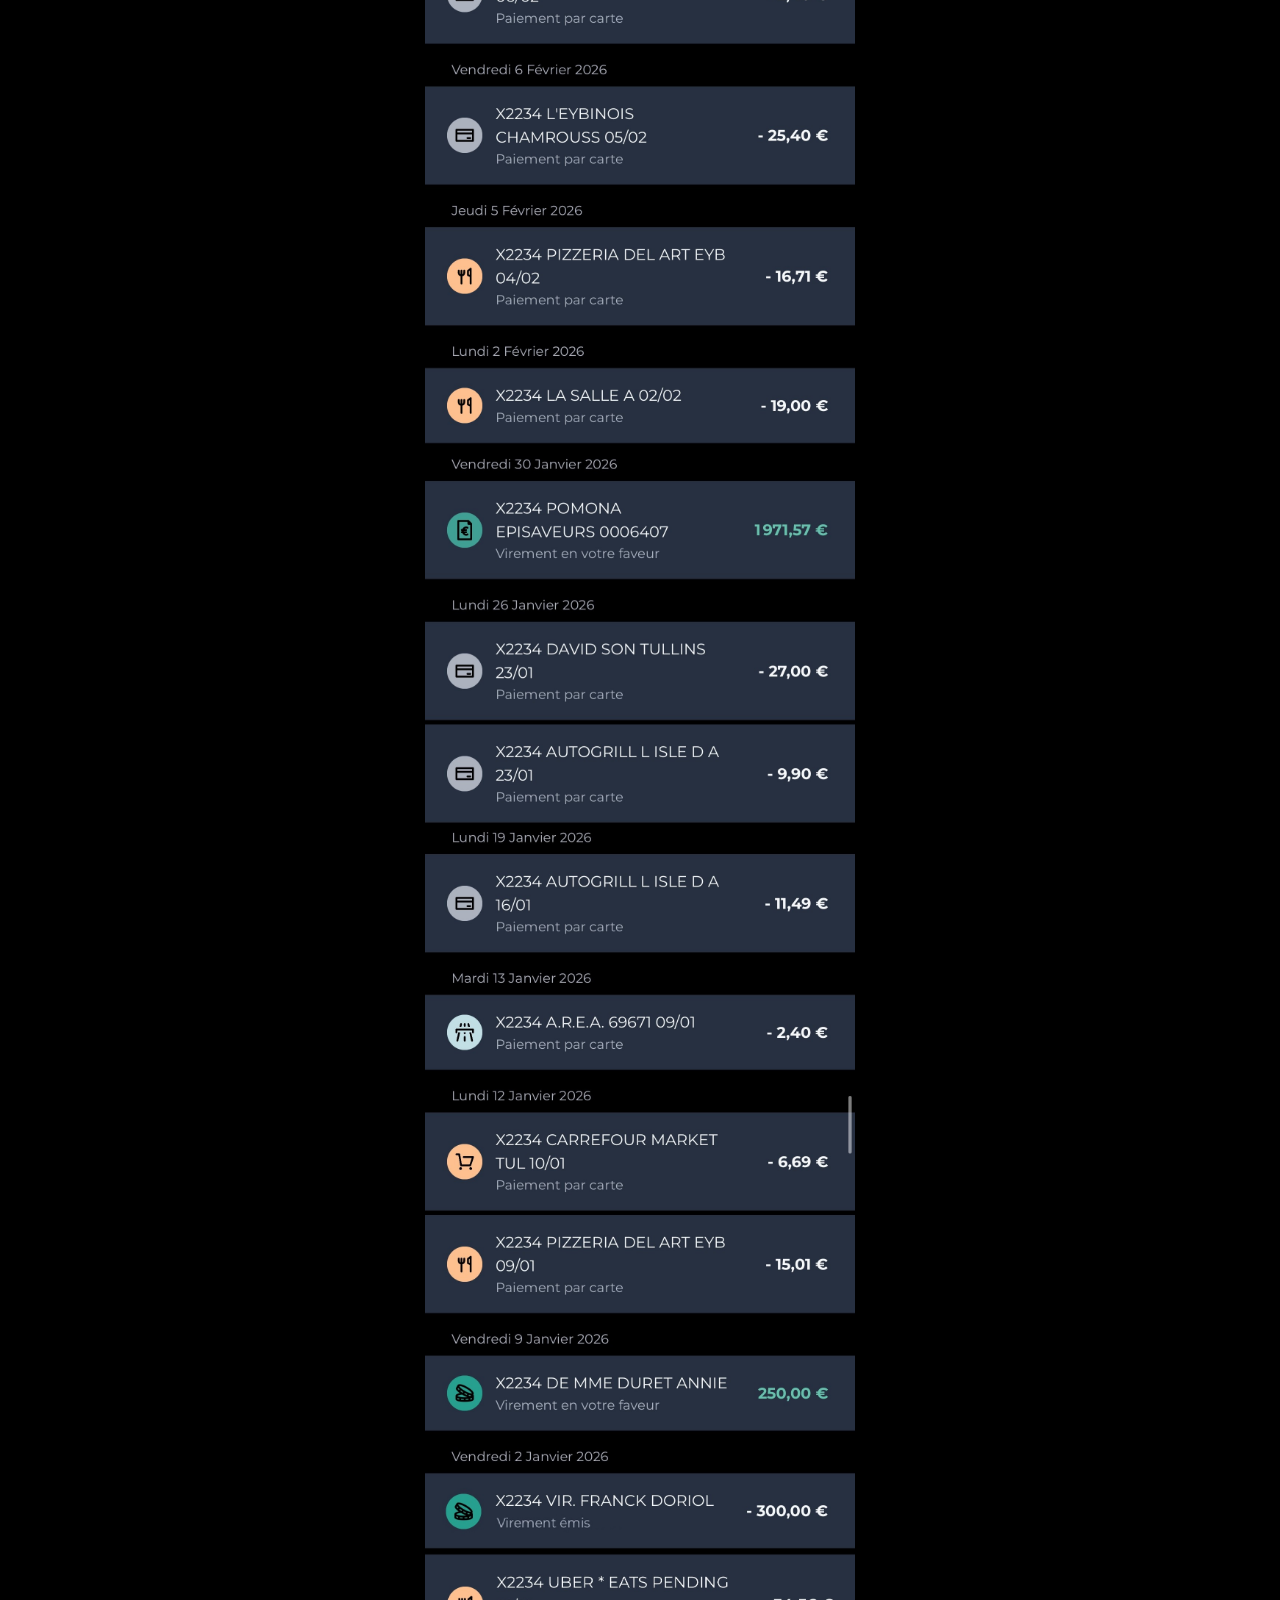
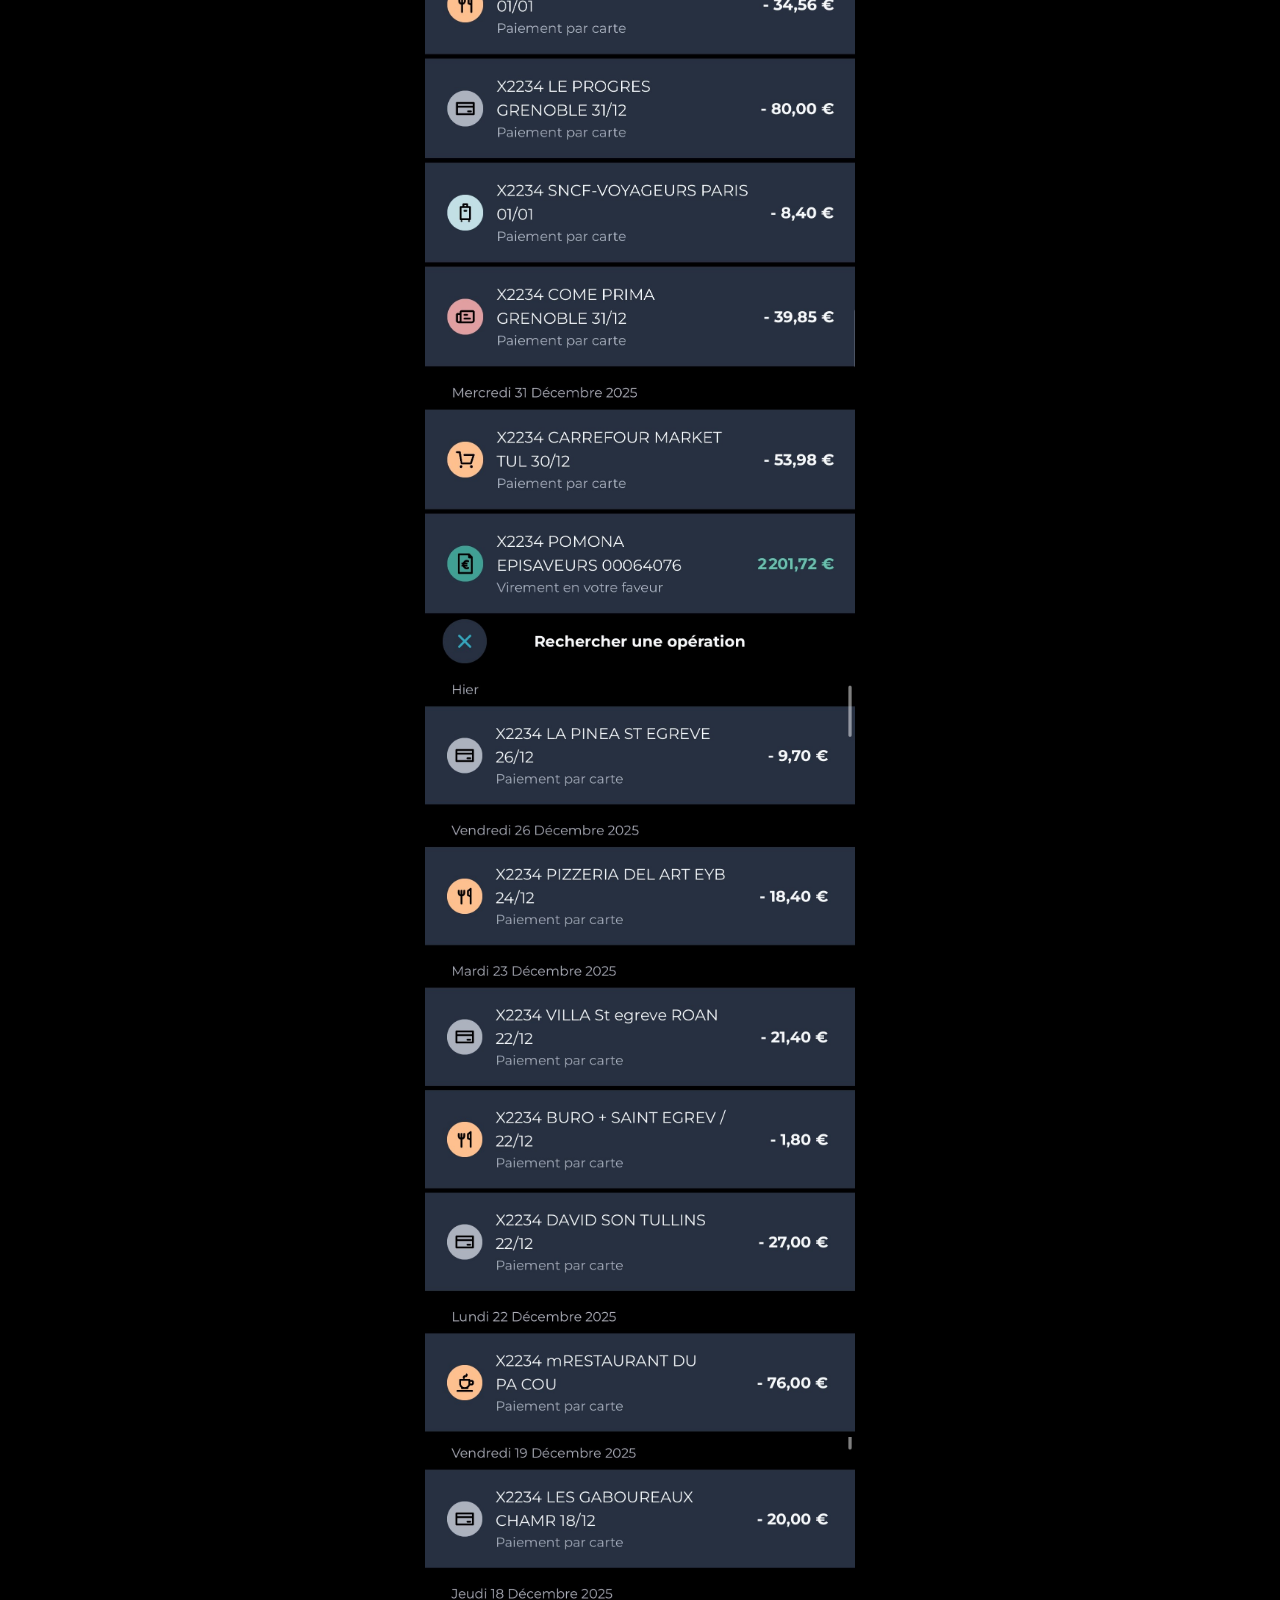
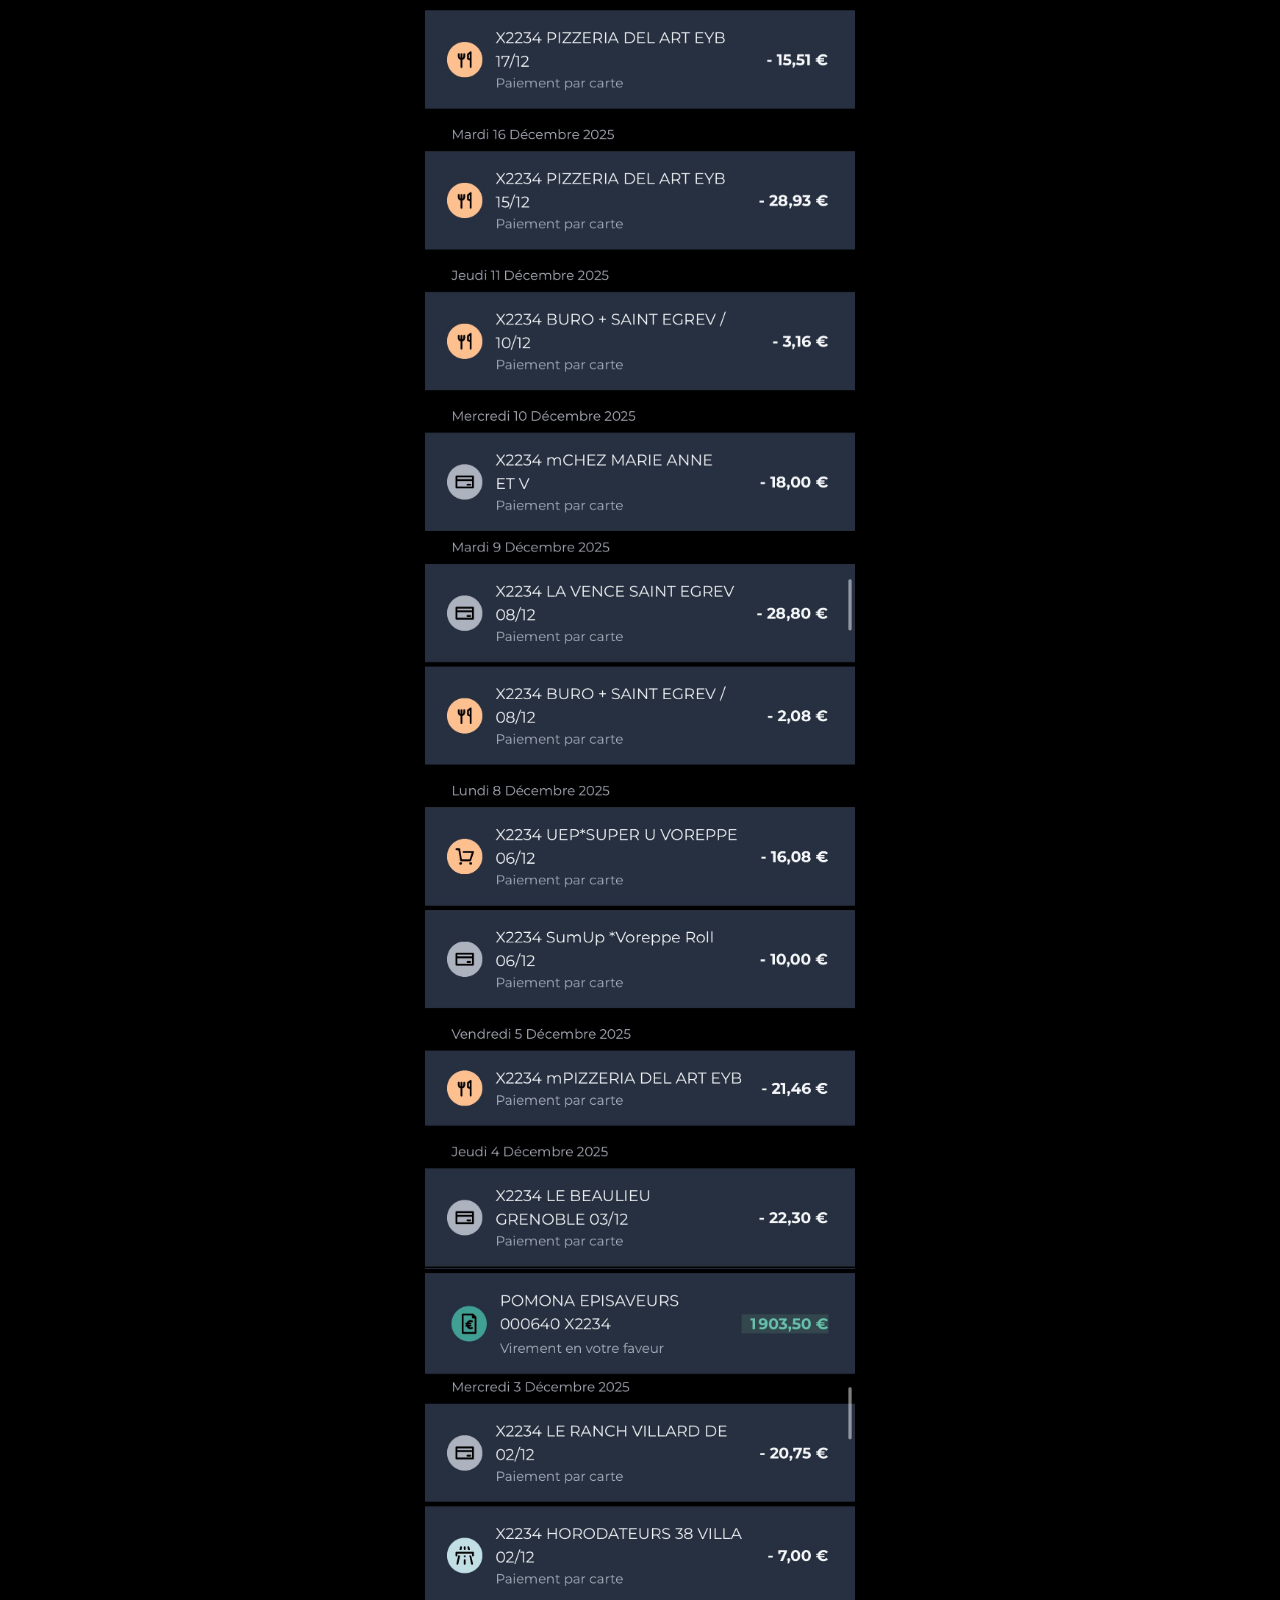
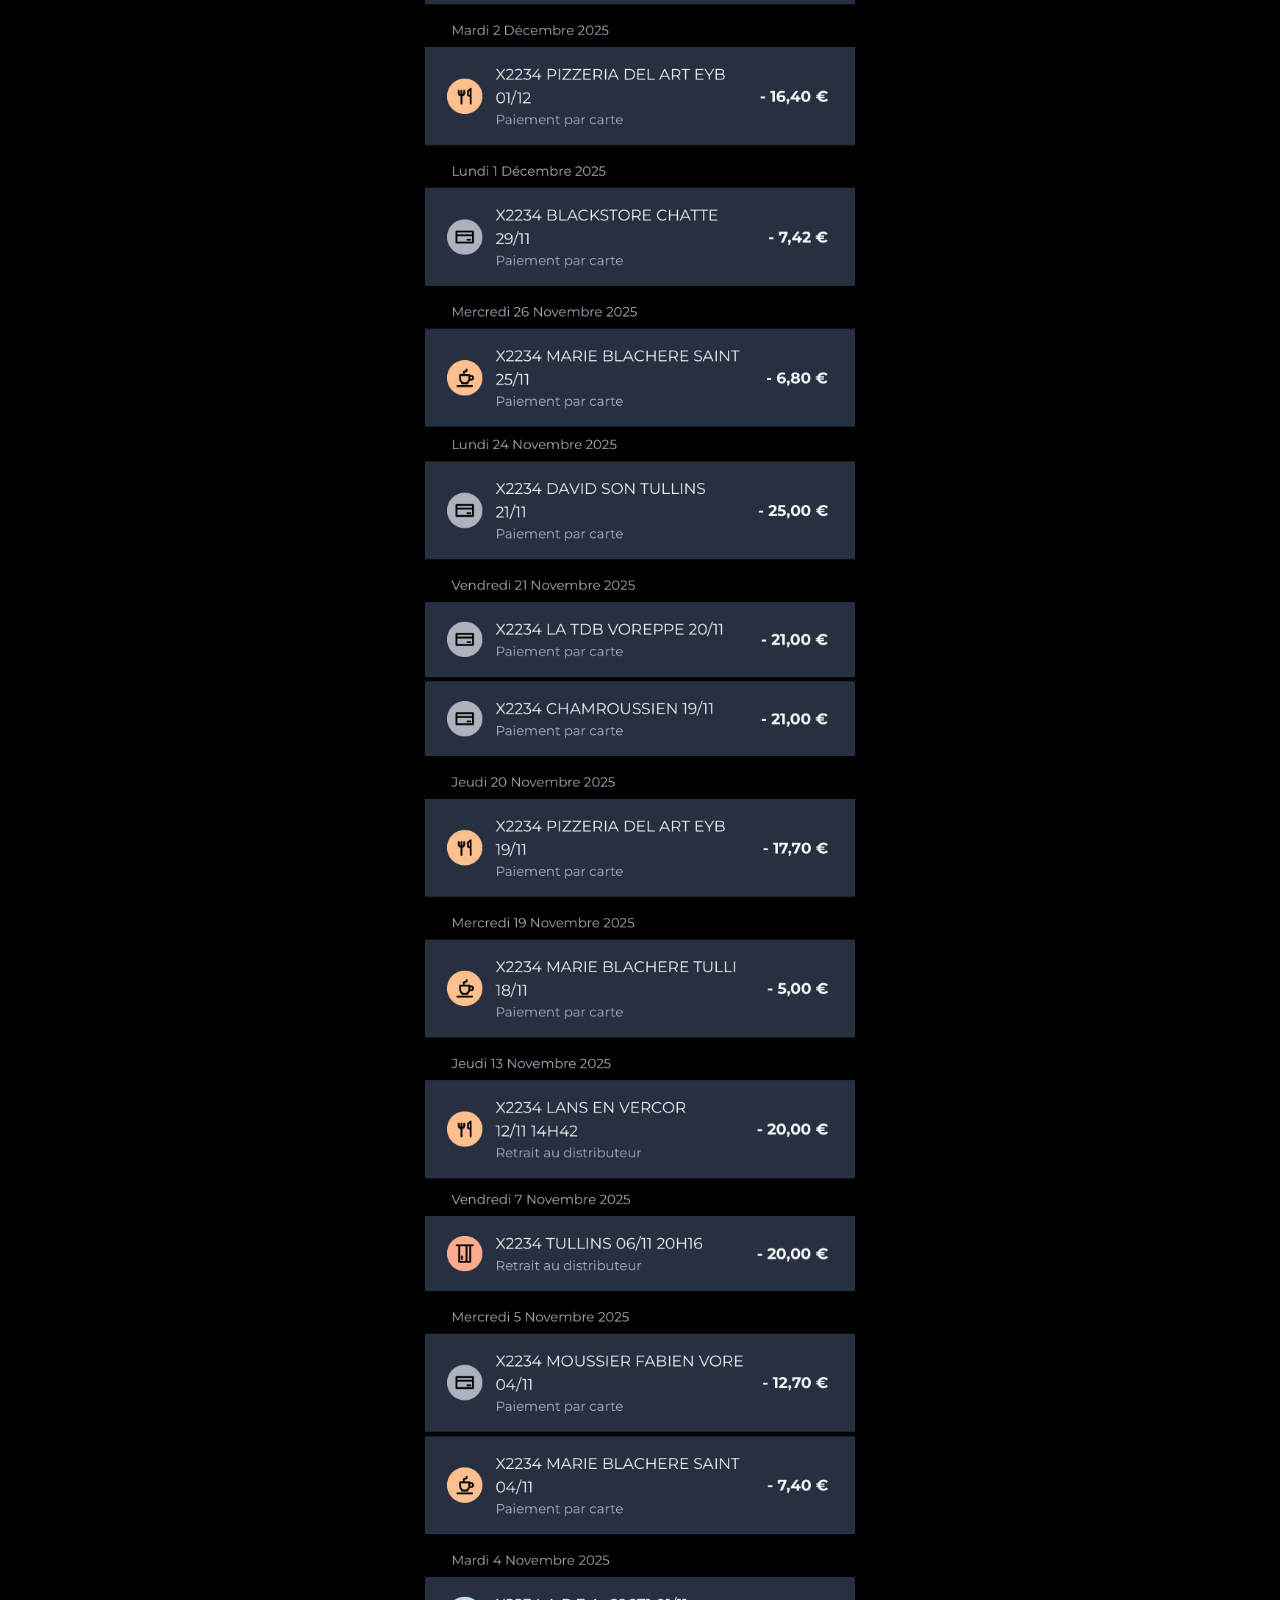
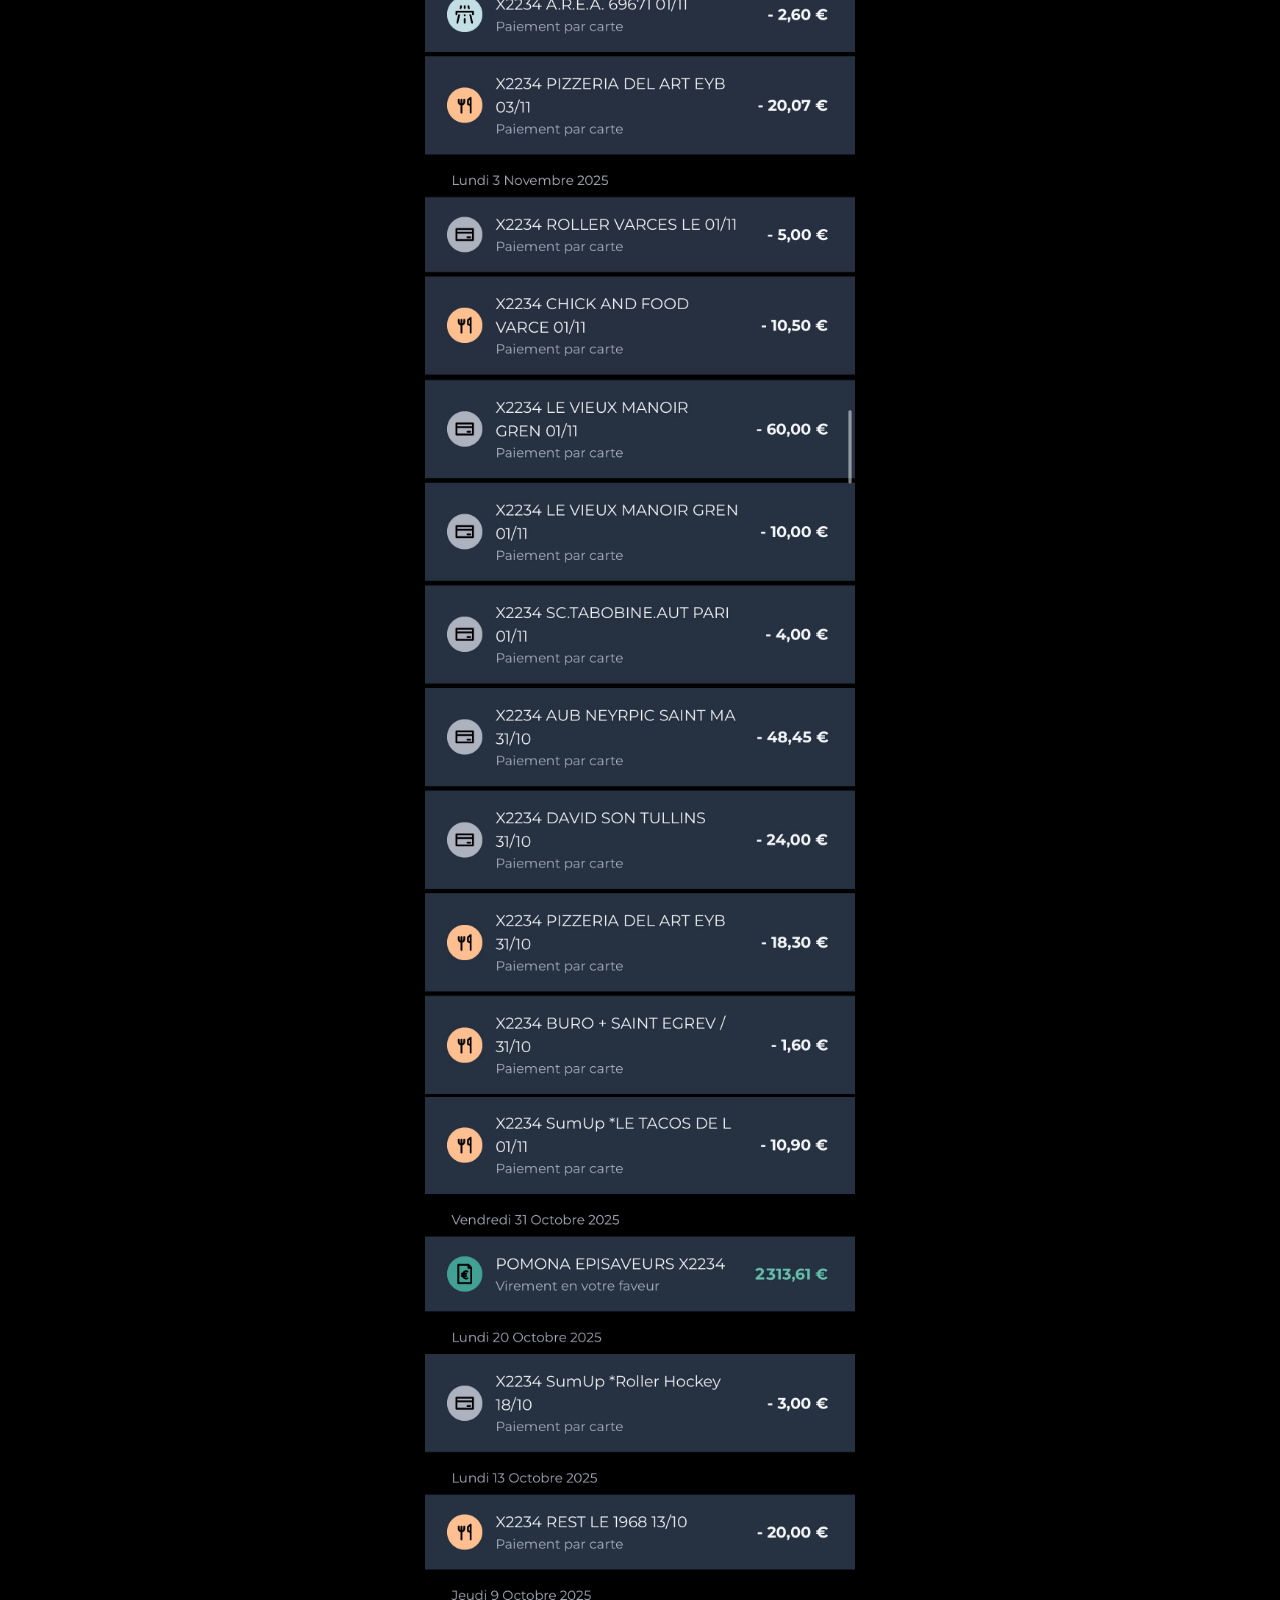
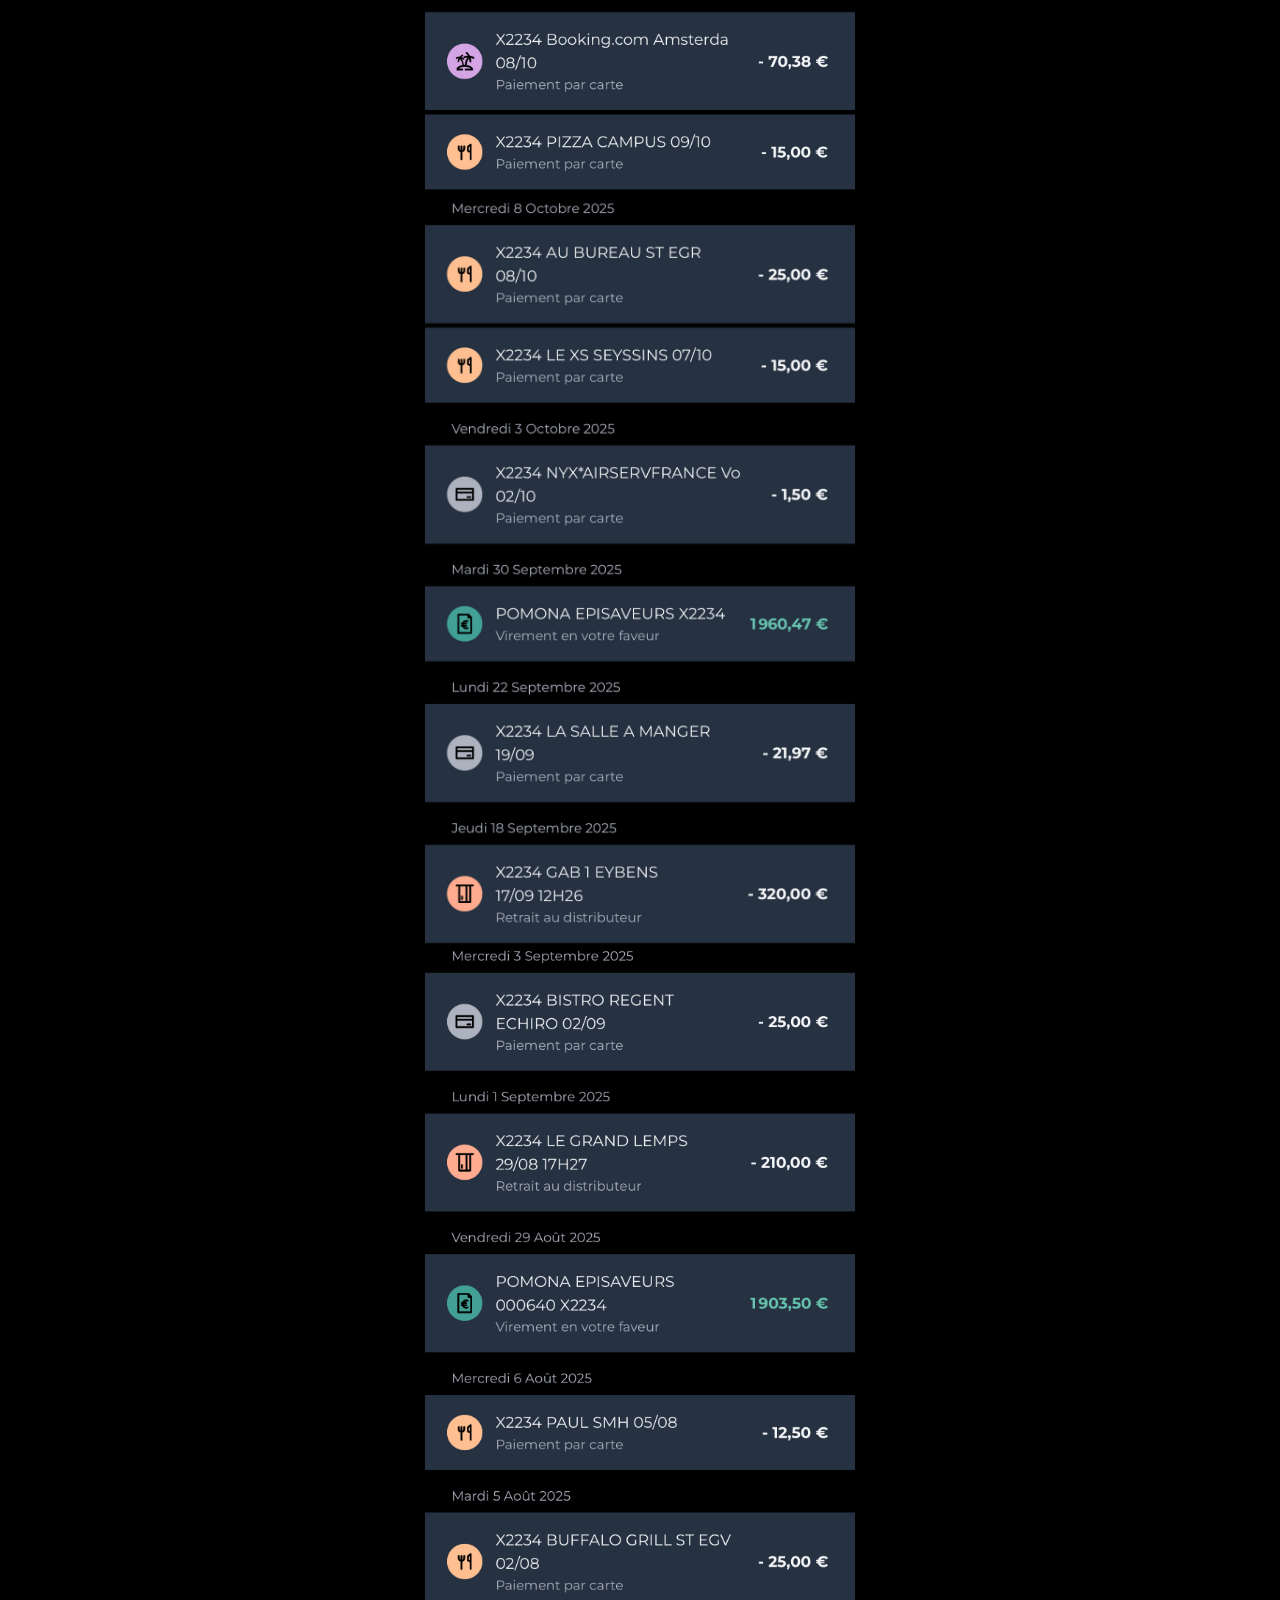
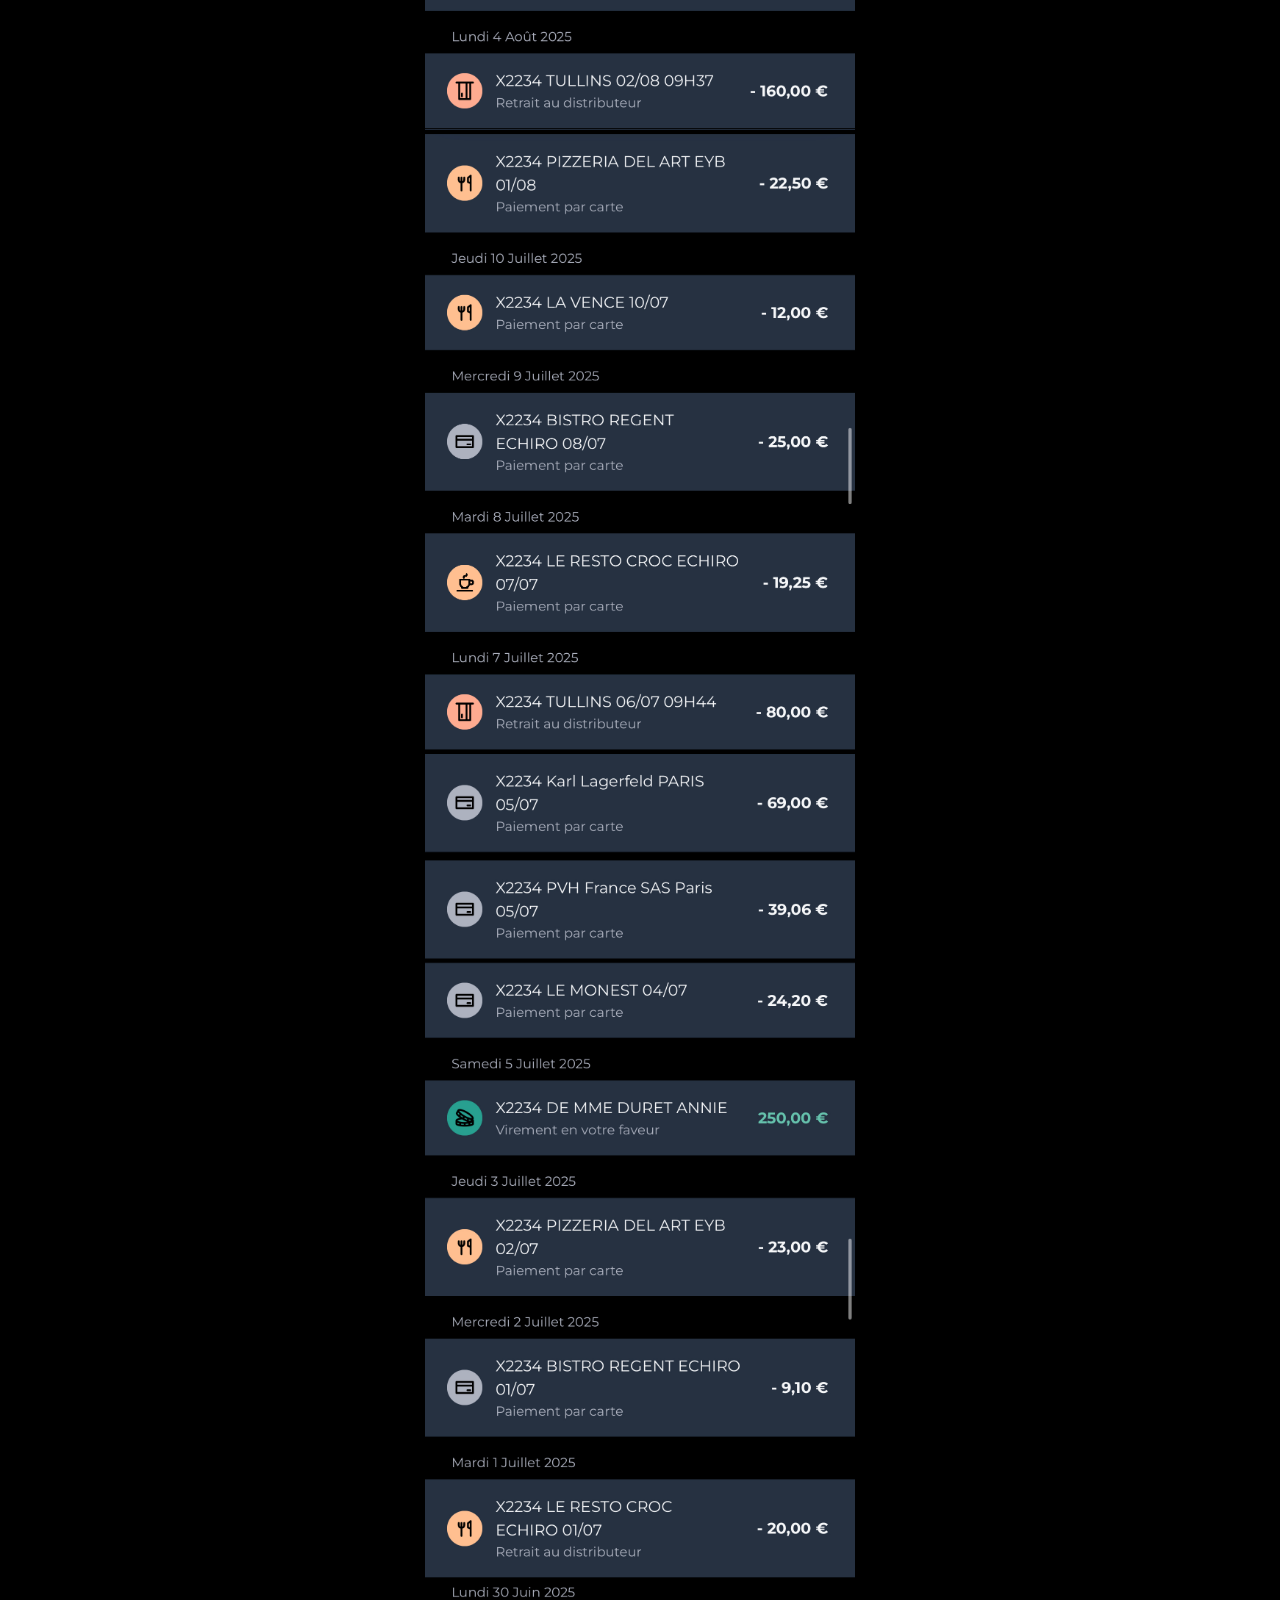
==== commit c9514bb5: "Update depot.html" ====
--- a/depot.html
+++ b/depot.html
@@ -9,6 +9,54 @@
 <body>
   <main>
 
+<section class="image-block">
+      <img src="images/CC12.png" alt="CC 12" class="full-image" />
+    </section>
+    
+<section class="image-block">
+      <img src="images/CC11.png" alt="CC 11" class="full-image" />
+    </section>
+    
+<section class="image-block">
+      <img src="images/CC10.png" alt="CC 10" class="full-image" />
+    </section>
+    
+<section class="image-block">
+      <img src="images/CC9.png" alt="CC 9" class="full-image" />
+    </section>
+    
+<section class="image-block">
+      <img src="images/CC8.png" alt="CC 8" class="full-image" />
+    </section>
+    
+<section class="image-block">
+      <img src="images/CC7.png" alt="CC 7" class="full-image" />
+    </section>
+    
+<section class="image-block">
+      <img src="images/CC6.png" alt="CC 6" class="full-image" />
+    </section>
+    
+<section class="image-block">
+      <img src="images/CC5.png" alt="CC 5" class="full-image" />
+    </section>
+    
+<section class="image-block">
+      <img src="images/CC4.png" alt="CC 4" class="full-image" />
+    </section>
+    
+<section class="image-block">
+      <img src="images/CC3.png" alt="CC 3" class="full-image" />
+    </section>
+    
+<section class="image-block">
+      <img src="images/CC2.png" alt="CC 2" class="full-image" />
+    </section>
+    
+<section class="image-block">
+      <img src="images/CC1.png" alt="CC 1" class="full-image" />
+    </section>
+    
     <section class="image-block">
       <img src="images/bb7.png" alt="BB 7" class="full-image" />
     </section>
